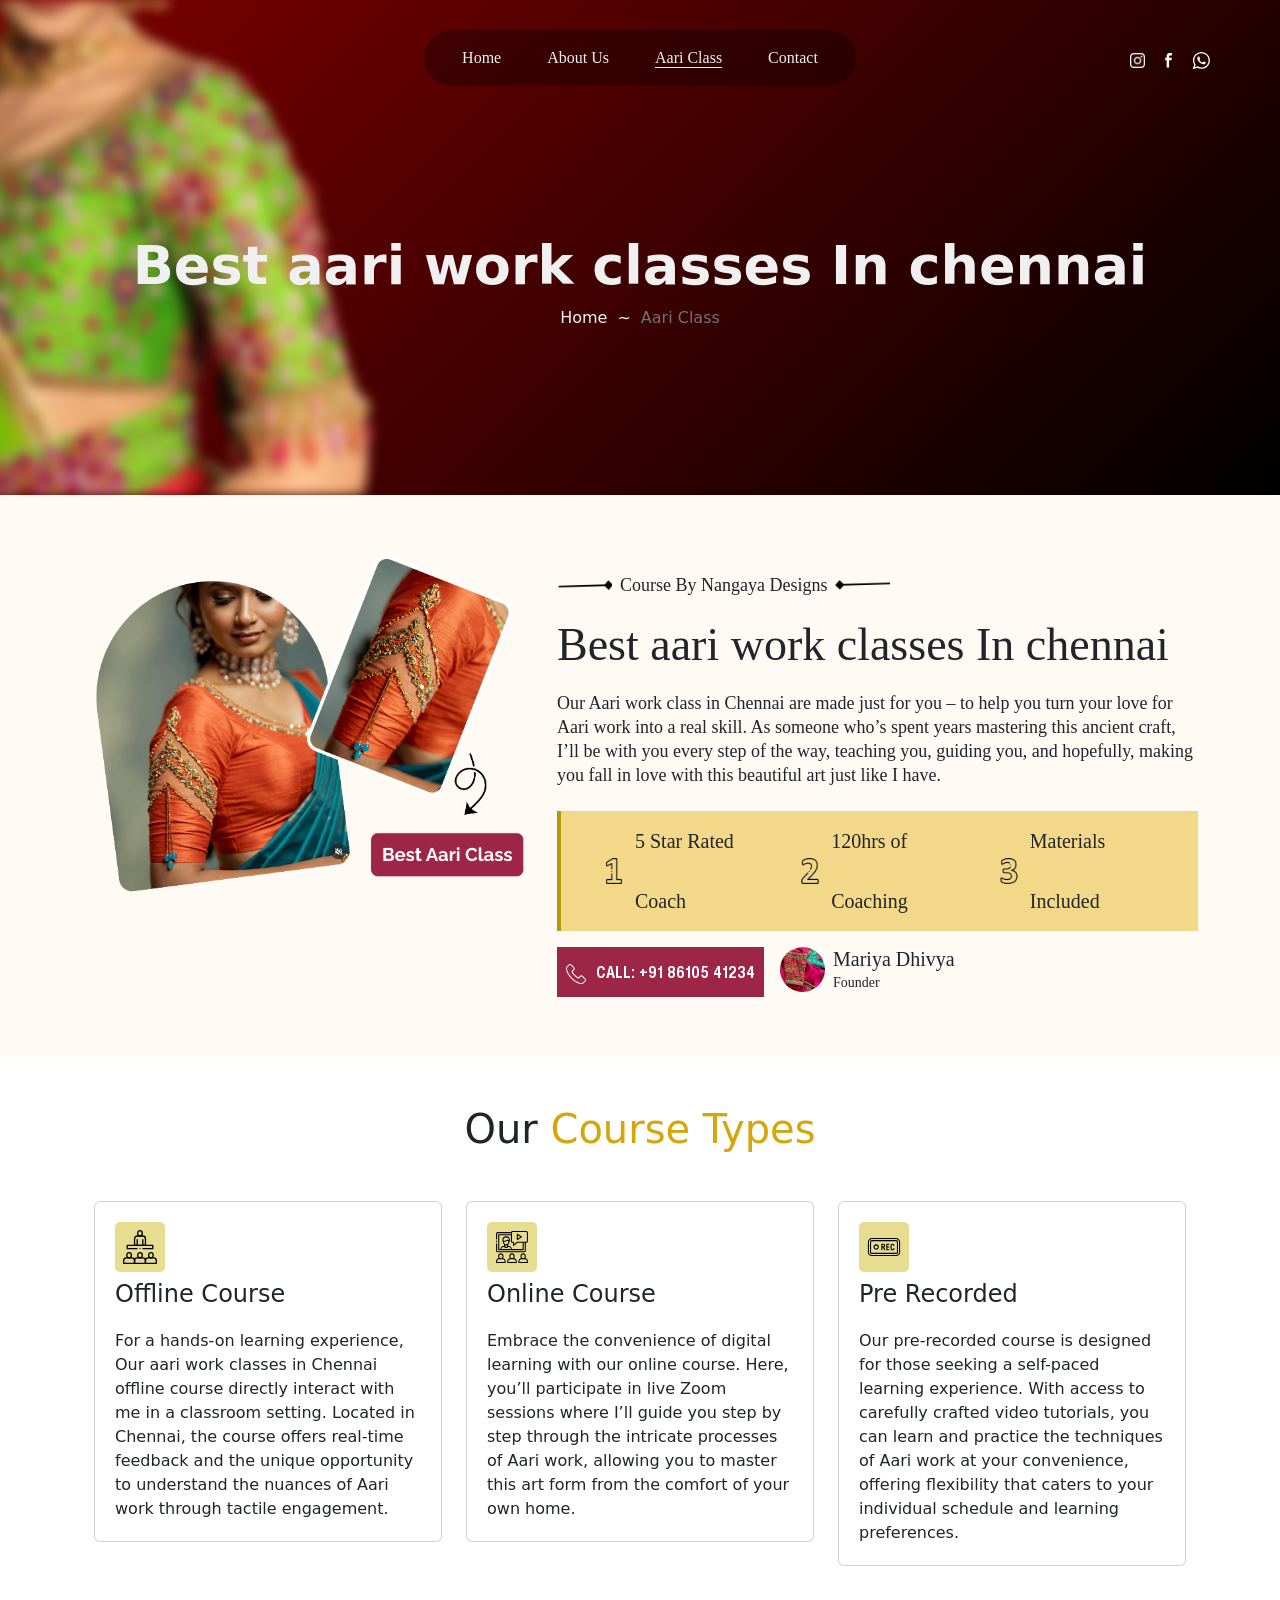
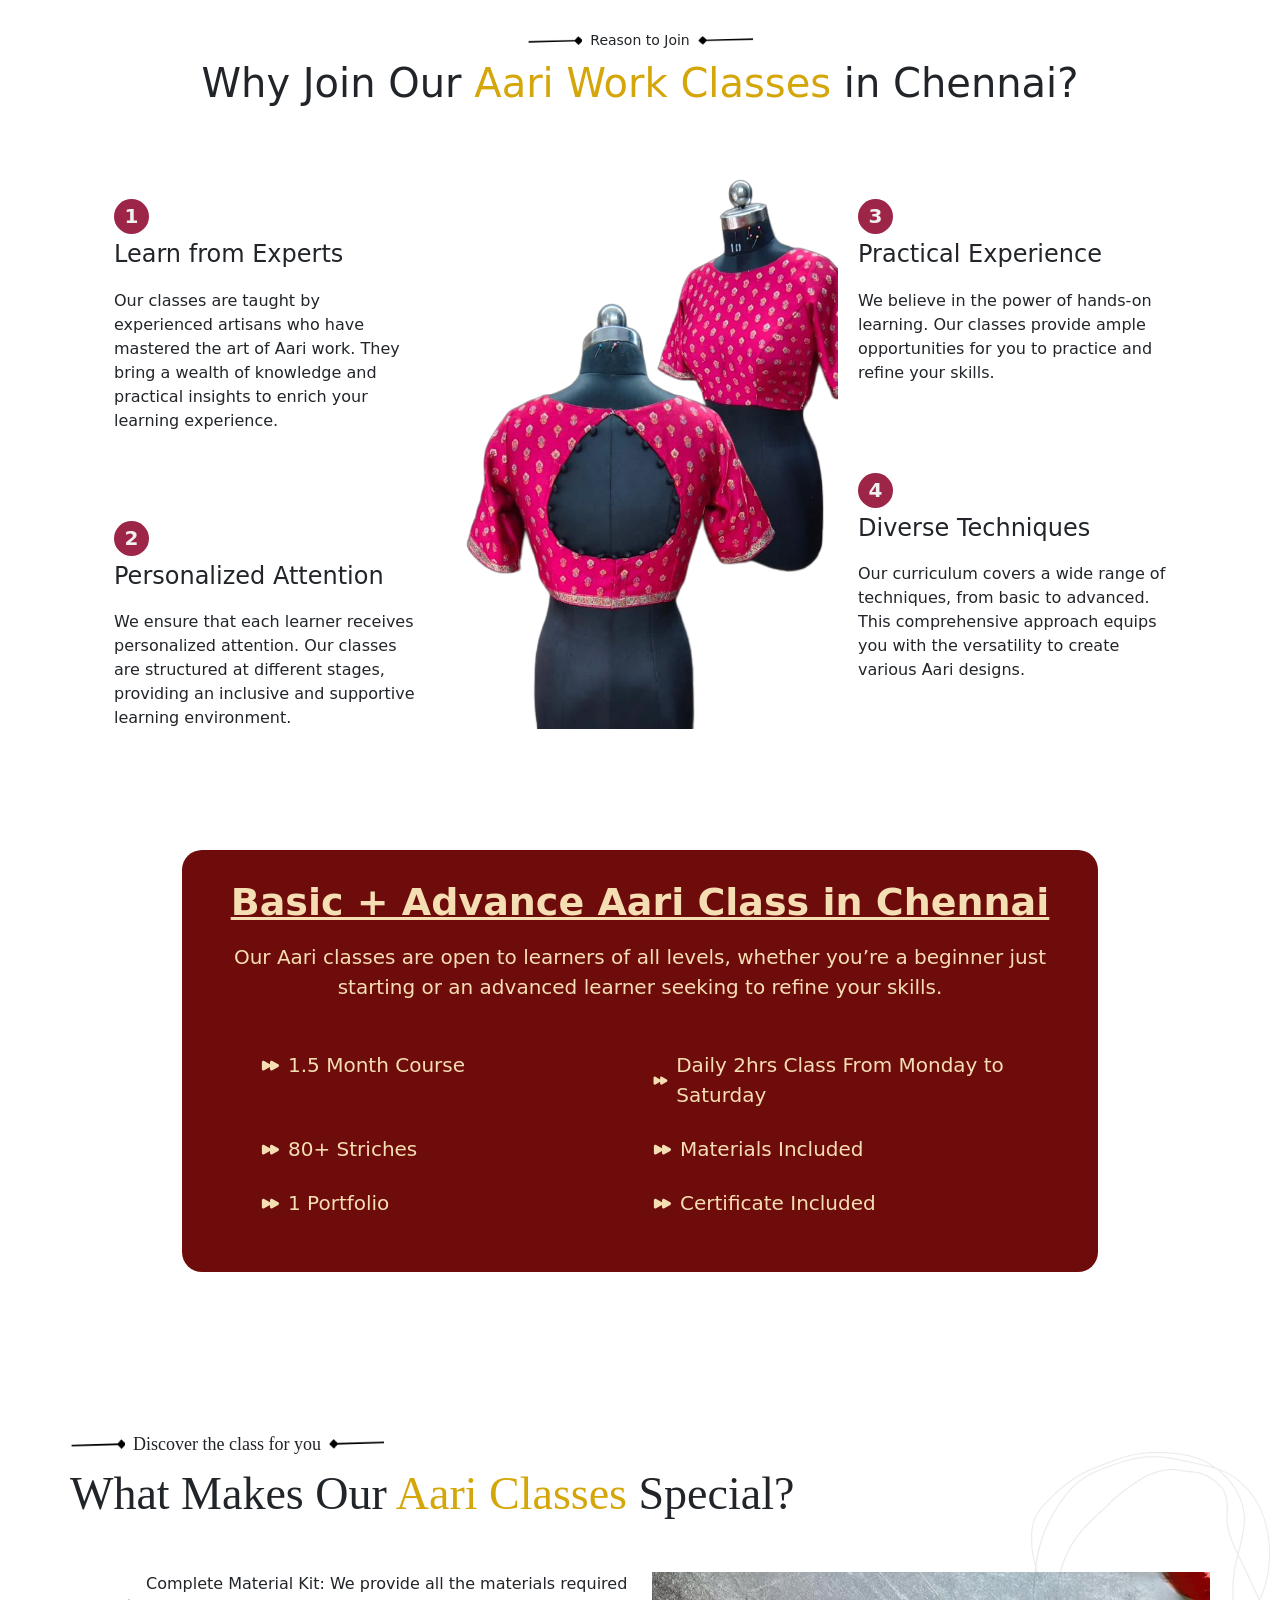
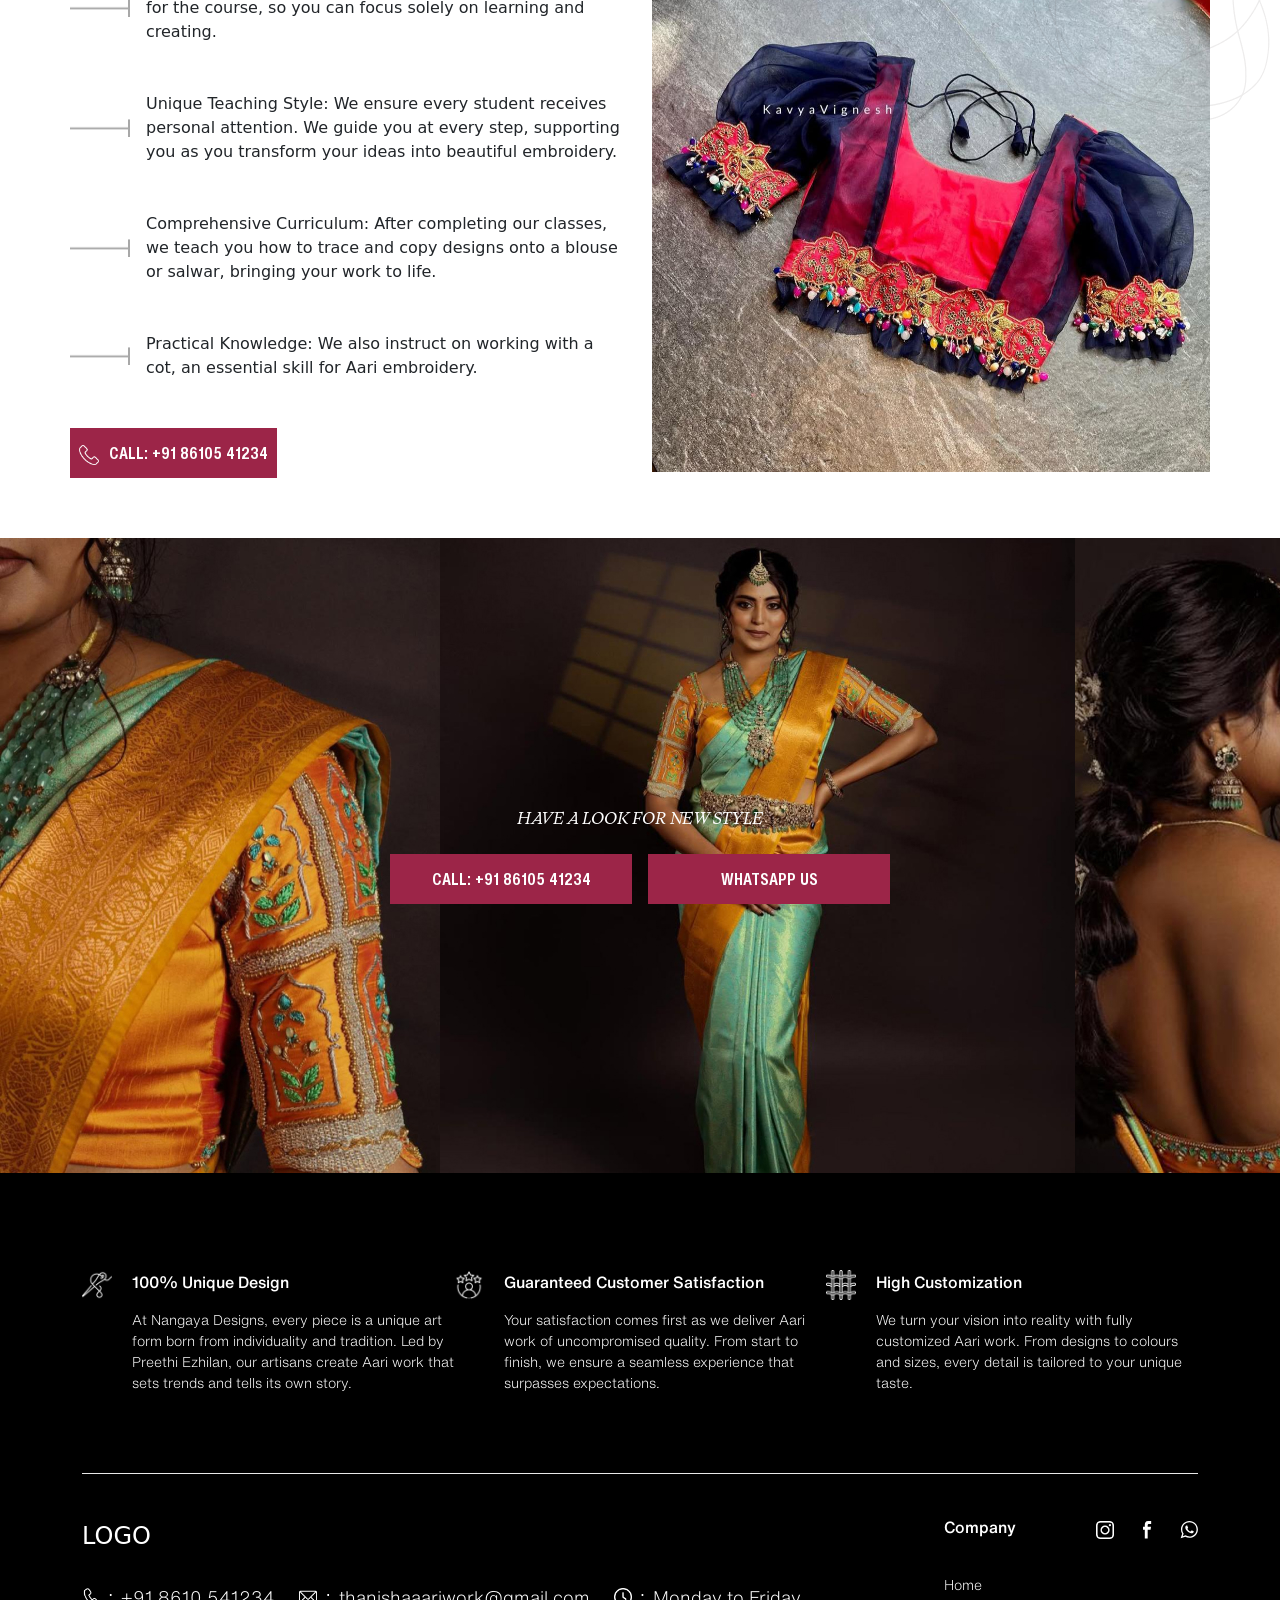
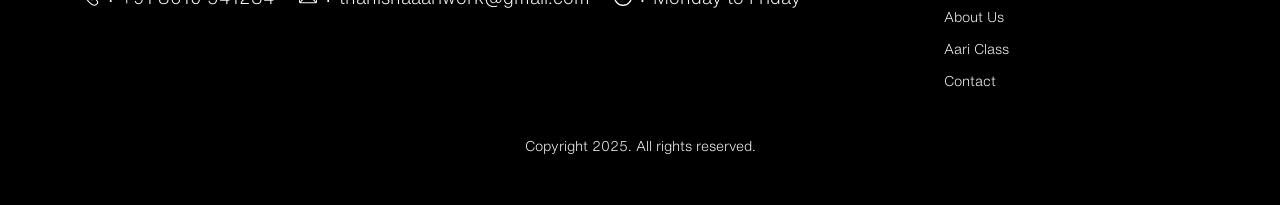
==== aariClass.html @ 9954ef06 "add navbar url" ====
<!DOCTYPE html>
<html lang="en">

<head>
    <meta charset="UTF-8">
    <meta name="viewport" content="width=device-width, initial-scale=1.0">
    <link rel="stylesheet" href="./asset/bootstrap/bootstrap.css">
    <link rel="stylesheet" href="./asset/css/akal_style.css">
    <!-- Bootstrap Icon -->
    <link rel="stylesheet" href="https://cdn.jsdelivr.net/npm/bootstrap-icons@1.11.3/font/bootstrap-icons.min.css">
    <title>THANISHA AARI CLASS</title>
    <link rel="icon" href="/src/images/favicon.png">
</head>

<body>
    <!-- banner start -->
    <div class="d-flex align-items-center">
        <!-- <img src="./src/images/Ancita-logo.png" alt="logo" class="header-logo" /> -->
        <button class="menu-btn" type="button" data-bs-toggle="offcanvas" data-bs-target="#offcanvasExample"
            aria-controls="offcanvasExample">MENU</button>
        <header>
            <nav>
                <ul class="d-flex flex-row navbar-nav">
                    <li class="nav-item">
                        <a class="nav-link" href="/">Home</a>
                    </li>
                    <li class="nav-item">
                        <a class="nav-link" href="about.html">About Us</a>
                    </li>
                    <li class="nav-item">
                        <a class="nav-link" href="aariClass.html">Aari Class</a>
                    </li>
                    <li class="nav-item">
                        <a class="nav-link" href="contact.html">Contact</a>
                    </li>
                </ul>
            </nav>
        </header>
        <div class="social-icon">
            <div class="d-flex gap-3 align-items-center">
                <a href="https://www.linkedin.com/company/ancita-ltd/about/?viewAsMember=true" target="_blank"><img
                        src="asset/img/instagram.png" alt="linkedin" class="icon footer_whatsapp_icon" /></a>
                <a href="https://www.linkedin.com/company/ancita-ltd/about/?viewAsMember=true" target="_blank"><img
                        src="asset/img/facebook_icon.svg" alt="linkedin" class="icon footer_whatsapp_icon" /></a>
                <a href="contact.html"><img src="asset/img/whatsapp_icon.svg" alt="instagram"
                        class="footer_whatsapp_icon" /></a>
            </div>
        </div>
        <div class="banner-container">
            <div class="about-banner-content">
                <p class="title mb-0">Best aari work classes In chennai</p>
                <p class="sub-text mb-0 text-center d-flex align-items-center flex-row gap-10">
                    <a class="nav-link" href="/index.html">Home</a>
                    ~
                    <span>Aari Class</span>
                </p>
            </div>
        </div>
    </div>
    <div class="about_banner w-100">
        <div class="w-100 h-100 banner-img">
            <img src="asset/img/banner-img2.png" class="banner-left-img" />
        </div>
    </div>
    <!-- banner end--->
    <!-- welcome start -->
    <div class="welcome-section">
        <div class="wrap-container container mx-auto get_more_section">
            <div class="row m-0">
                <div class="col-12 col-lg-5 pe-lg-4">
                    <div class="w-100 h-100">
                        <img src="asset/img/aari-class-image2.png" alt="welcome-img" class="aari-class-image" />
                    </div>
                </div>
                <div class="col-12 col-lg-7 ">
                    <div class="section-title mb-0">
                        <div class="d-flex flex-row gap-2 align-items-center justify-content-start -mb-2">
                            <img src="./asset/img/black-Line-right.png" alt="arrow" class="arrow-icon" />
                            <p class="fs-18 FR mb-0">Course By Nangaya Designs</p>
                            <img src="./asset/img/black-Line-left.png" alt="arrow" class="arrow-icon" />
                        </div>
                        <p class="title mb-0">Best aari work classes In chennai</p>
                        <div class="my-3">
                            <p class="section-text">Our Aari work class in Chennai are made just for you – to help you
                                turn your love for Aari work into a real skill. As someone who’s spent years mastering
                                this ancient craft, I’ll be with you every step of the way, teaching you, guiding you,
                                and hopefully, making you fall in love with this beautiful art just like I have.</p>
                            <div class="about-section-content mt-4">
                                <div class="d-flex gap-2 align-items-center">
                                    <img src="asset/img/1.png" alt="icon" width="26" height="26" />
                                    <p class="fs-20">5 Star Rated Coach</p>
                                </div>
                                <div class="d-flex gap-2 align-items-center">
                                    <img src="asset/img/2.png" alt="icon" width="26" height="26" />
                                    <p class="fs-20">120hrs of Coaching</p>
                                </div>
                                <div class="d-flex gap-2 align-items-center">
                                    <img src="asset/img/3.png" alt="icon" width="26" height="26" />
                                    <p class="fs-20">Materials Included</p>
                                </div>
                            </div>
                        </div>
                        <div class="d-flex flex-column flex-lg-row gap-3 mt-2">
                            <button
                                class="btn align-items-center gap-10 fs-14 text-uppercase button-design-focus rounded-0 p-0 d-lg-flex  button-primary">
                                <p class="text-nowrap btn-getmore fs-16 H-cb py-12">
                                    <img src="asset/img/telephone.png" class="btn-icon" />CALL: +91 86105 41234
                                </p>
                            </button>
                            <div class="d-flex gap-2">
                                <img src="asset/img/b1.jpg" alt="founder" class="founder-circle-img" />
                                <div class="d-flex flex-column">
                                    <h1 class="fs-20 m-0">Mariya Dhivya</h1>
                                    <p class="fs-14 section-text">Founder</p>
                                </div>
                            </div>
                        </div>
                    </div>
                </div>

            </div>
        </div>
    </div>
    <!-- welcome end -->
    <!-- course start -->
    <div class="course-type container mx-auto">
        <h1 class="text-center my-5">Our <span class="text-break">Course Types</span></h1>
        <div class="row m-0">
            <div class="col-12 col-lg-4 mb-3">
                <div class="card">
                    <img src="asset/img/offline-course.svg" class="mb-2 course-icon" width="50" height="50" />
                    <h1 class="card-title">Offline Course</h1>
                    <p class="card-text">For a hands-on learning experience, Our aari work classes in Chennai offline
                        course directly interact with me in a classroom setting. Located in Chennai, the course offers
                        real-time feedback and the unique opportunity to understand the nuances of Aari work through
                        tactile engagement.</p>
                </div>
            </div>
            <div class="col-12 col-lg-4 mb-3">
                <div class="card">
                    <img src="asset/img/online-course.svg" class="mb-2 course-icon" width="50" height="50" />
                    <h1 class="card-title">Online Course</h1>
                    <p class="card-text">Embrace the convenience of digital learning with our online course. Here,
                        you’ll participate in live Zoom sessions where I’ll guide you step by step through the intricate
                        processes of Aari work, allowing you to master this art form from the comfort of your own home.
                    </p>
                </div>
            </div>
            <div class="col-12 col-lg-4 mb-3">
                <div class="card">
                    <img src="asset/img/record.svg" class="mb-2 course-icon" width="50" height="50" />
                    <h1 class="card-title">Pre Recorded</h1>
                    <p class="card-text">Our pre-recorded course is designed for those seeking a self-paced learning
                        experience. With access to carefully crafted video tutorials, you can learn and practice the
                        techniques of Aari work at your convenience, offering flexibility that caters to your individual
                        schedule and learning preferences.</p>
                </div>
            </div>
        </div>
    </div>
    <!-- course end -->
    <div class="join-class container mx-auto">
        <div class=" d-flex flex-row gap-2 align-items-center justify-content-center mb-2 mt-5">
            <img src="./asset/img/black-Line-right.png" alt="arrow" class="arrow-icon" />
            <p class="fs-14 FR mb-0">Reason to Join</p>
            <img src="./asset/img/black-Line-left.png" alt="arrow" class="arrow-icon" />
        </div>
        <h1 class="text-center mb-5">Why Join Our <span class="text-break">Aari Work Classes</span> in Chennai?</h1>
        <div class="row m-0 pt-4">
            <div class="col-12 col-lg-4">
                <div class="card mb-5">
                    <span class="join-class-number">1</span>
                    <h1 class="card-title">Learn from Experts</h1>
                    <p class="card-text">Our classes are taught by experienced artisans who have mastered the art of
                        Aari work. They bring a wealth of knowledge and practical insights to enrich your learning
                        experience.</p>
                </div>
                <div class="card mt-5">
                    <span class="join-class-number">2</span>
                    <h1 class="card-title">Personalized Attention</h1>
                    <p class="card-text">We ensure that each learner receives personalized attention. Our classes are
                        structured at different stages, providing an inclusive and supportive learning environment.</p>
                </div>
            </div>
            <div class="col-12 col-lg-4">
                <img class="join-class-img" src="asset/img/join-class-img.png" alt="img" />
            </div>
            <div class="col-12 col-lg-4">
                <div class="card mb-5">
                    <span class="join-class-number">3</span>
                    <h1 class="card-title">Practical Experience</h1>
                    <p class="card-text">We believe in the power of hands-on learning. Our classes provide ample
                        opportunities for you to practice and refine your skills.</p>
                </div>
                <div class="card mt-5">
                    <span class="join-class-number">4</span>
                    <h1 class="card-title">Diverse Techniques</h1>
                    <p class="card-text">Our curriculum covers a wide range of techniques, from basic to advanced. This
                        comprehensive approach equips you with the versatility to create various Aari designs.</p>
                </div>
            </div>
        </div>
    </div>
    <div class="container mx-auto">
        <div class="aari-class-container">
            <h1>Basic + Advance Aari Class in Chennai</h1>
            <p>Our Aari classes are open to learners of all levels, whether you’re a beginner just starting or an
                advanced
                learner seeking to refine your skills.</p>
            <div class="row mt-5 px-lg-5">
                <div class="col-12 col-lg-6 mb-4">
                    <div class="d-flex gap-2 align-items-center">
                        <svg xmlns="http://www.w3.org/2000/svg" viewBox="0 0 24 24" fill="currentColor"
                            class="point-icon">
                            <path
                                d="M5.055 7.06C3.805 6.347 2.25 7.25 2.25 8.69v8.122c0 1.44 1.555 2.343 2.805 1.628L12 14.471v2.34c0 1.44 1.555 2.343 2.805 1.628l7.108-4.061c1.26-.72 1.26-2.536 0-3.256l-7.108-4.061C13.555 6.346 12 7.249 12 8.689v2.34L5.055 7.061Z" />
                        </svg>
                        <p class="fs-20">1.5 Month Course</p>
                    </div>
                </div>
                <div class="col-12 col-lg-6 mb-4">
                    <div class="d-flex gap-2 align-items-center">
                        <svg xmlns="http://www.w3.org/2000/svg" viewBox="0 0 24 24" fill="currentColor"
                            class="point-icon">
                            <path
                                d="M5.055 7.06C3.805 6.347 2.25 7.25 2.25 8.69v8.122c0 1.44 1.555 2.343 2.805 1.628L12 14.471v2.34c0 1.44 1.555 2.343 2.805 1.628l7.108-4.061c1.26-.72 1.26-2.536 0-3.256l-7.108-4.061C13.555 6.346 12 7.249 12 8.689v2.34L5.055 7.061Z" />
                        </svg>
                        <p class="fs-20 text-start">Daily 2hrs Class From Monday to Saturday</p>
                    </div>
                </div>
                <div class="col-12 col-lg-6 mb-4">
                    <div class="d-flex gap-2 align-items-center">
                        <svg xmlns="http://www.w3.org/2000/svg" viewBox="0 0 24 24" fill="currentColor"
                            class="point-icon">
                            <path
                                d="M5.055 7.06C3.805 6.347 2.25 7.25 2.25 8.69v8.122c0 1.44 1.555 2.343 2.805 1.628L12 14.471v2.34c0 1.44 1.555 2.343 2.805 1.628l7.108-4.061c1.26-.72 1.26-2.536 0-3.256l-7.108-4.061C13.555 6.346 12 7.249 12 8.689v2.34L5.055 7.061Z" />
                        </svg>
                        <p class="fs-20">80+ Striches</p>
                    </div>
                </div>
                <div class="col-12 col-lg-6 mb-4">
                    <div class="d-flex gap-2 align-items-center">
                        <svg xmlns="http://www.w3.org/2000/svg" viewBox="0 0 24 24" fill="currentColor"
                            class="point-icon">
                            <path
                                d="M5.055 7.06C3.805 6.347 2.25 7.25 2.25 8.69v8.122c0 1.44 1.555 2.343 2.805 1.628L12 14.471v2.34c0 1.44 1.555 2.343 2.805 1.628l7.108-4.061c1.26-.72 1.26-2.536 0-3.256l-7.108-4.061C13.555 6.346 12 7.249 12 8.689v2.34L5.055 7.061Z" />
                        </svg>
                        <p class="fs-20">Materials Included</p>
                    </div>
                </div>
                <div class="col-12 col-lg-6 mb-4">
                    <div class="d-flex gap-2 align-items-center">
                        <svg xmlns="http://www.w3.org/2000/svg" viewBox="0 0 24 24" fill="currentColor"
                            class="point-icon">
                            <path
                                d="M5.055 7.06C3.805 6.347 2.25 7.25 2.25 8.69v8.122c0 1.44 1.555 2.343 2.805 1.628L12 14.471v2.34c0 1.44 1.555 2.343 2.805 1.628l7.108-4.061c1.26-.72 1.26-2.536 0-3.256l-7.108-4.061C13.555 6.346 12 7.249 12 8.689v2.34L5.055 7.061Z" />
                        </svg>
                        <p class="fs-20">1 Portfolio</p>
                    </div>
                </div>
                <div class="col-12 col-lg-6 mb-4">
                    <div class="d-flex gap-2 align-items-center">
                        <svg xmlns="http://www.w3.org/2000/svg" viewBox="0 0 24 24" fill="currentColor"
                            class="point-icon">
                            <path
                                d="M5.055 7.06C3.805 6.347 2.25 7.25 2.25 8.69v8.122c0 1.44 1.555 2.343 2.805 1.628L12 14.471v2.34c0 1.44 1.555 2.343 2.805 1.628l7.108-4.061c1.26-.72 1.26-2.536 0-3.256l-7.108-4.061C13.555 6.346 12 7.249 12 8.689v2.34L5.055 7.061Z" />
                        </svg>
                        <p class="fs-20">Certificate Included</p>
                    </div>
                </div>
            </div>
        </div>
    </div>
    <div class="wrap-container offering-section container mx-auto">
        <div class="mb-5 section-title">
            <div class="d-flex flex-row gap-2 align-items-center justify-content-start mb-2">
                <img src="./asset/img/black-Line-right.png" alt="arrow" class="arrow-icon" />
                <p class="fs-18 FR mb-0 section-text">Discover the class for you</p>
                <img src="./asset/img/black-Line-left.png" alt="arrow" class="arrow-icon" />
            </div>
            <p class="title mb-0">What Makes Our <span class="text-break">Aari Classes</span> Special?</p>
        </div>
        <div class="row align-items-start">
            <div class="col-12 col-md-6">
                <div class="d-flex gap-3 align-items-center mb-lg-5">
                    <img src="asset/img/service-offering-arrow.png" alt="arrow" class="offering-arrow" />
                    <p class="m-0">Complete Material Kit: We provide all the materials required for the course, so you
                        can focus solely on learning and creating.
                    </p>
                </div>
                <div class="d-flex gap-3 mt-4 align-items-center mb-lg-5">
                    <img src="asset/img/service-offering-arrow.png" alt="arrow" class="offering-arrow" />
                    <p class="m-0">Unique Teaching Style: We ensure every student receives personal attention. We guide
                        you at every step, supporting you as you transform your ideas into beautiful embroidery.</p>
                </div>
                <div class="d-flex gap-3 mt-4 align-items-center mb-lg-5">
                    <img src="asset/img/service-offering-arrow.png" alt="arrow" class="offering-arrow" />
                    <p class="m-0">Comprehensive Curriculum: After completing our classes, we teach you how to trace and
                        copy designs onto a blouse or salwar, bringing your work to life.</p>
                </div>
                <div class="d-flex gap-3 mt-4 align-items-center mb-lg-5">
                    <img src="asset/img/service-offering-arrow.png" alt="arrow" class="offering-arrow" />
                    <p class="m-0">Practical Knowledge: We also instruct on working with a cot, an essential skill for
                        Aari embroidery.
                    </p>
                </div>
                <button
                    class="btn mt-4 align-items-center gap-10 fs-14 text-uppercase button-design-focus rounded-0 p-0 d-lg-flex  button-primary">
                    <p class="text-nowrap btn-getmore fs-16 H-cb py-12">
                        <img src="asset/img/telephone.png" class="btn-icon" />CALL: +91 86105 41234
                    </p>
                </button>
            </div>
            <div class="col-12 col-md-6 mt-5 mt-lg-0">
                <img src="asset/img/b2.jpg" alt="service-img" width="100%" class="service-offering-right-img" />
            </div>
        </div>
        <img src="asset/img/service-overlay-image.png" alt="image" class="service-overlay-img" />
    </div>
    <!-- footer banner start -->
    <div>
        <div class='style_banner d-flex flex-column justify-content-center align-items-center'>
            <p class='PP_R fs-16 letter-spacing style_banner_content text-uppercase'>HAVE A LOOK FOR NEW STYLE</p>
            <div class='w-500 d-flex flex-lg-row flex-column justify-content-center gap-3 p-0 pt-4 px-lg-0 px-5'>
                <button
                    class="btn align-items-center justify-content-center w-100 text-center gap-10 fs-14 text-uppercase button-design-focus rounded-0 p-0 btn-getmore d-lg-flex button-primary">
                    <p class="text-nowrap btn-getmore fs-16 H-cb py-12 text-center w-100">CALL: +91 86105 41234</p>
                </button>
                <button
                    class="btn align-items-center justify-content-center w-100 gap-10 fs-14 text-uppercase button-design-focus rounded-0 p-0 btn-getmore d-lg-flex button-primary">
                    <p class="text-nowrap btn-getmore fs-16 H-cb py-12 text-center w-100">WHATSAPP US</p>
                </button>
            </div>
        </div>
    </div>
    <!-- footer banner end -->
    <!-- footer start -->
    <div class="footer_content">
        <div class='container'>
            <div class='footer_align footer_border'>
                <div class='row footer_style_advice_section m-0'>
                    <div class='col-lg-4 px-0 footer_style_advice_section_content'>
                        <div class='d-flex footer_align_mobile_padding'>
                            <div class='w-10'>
                                <img src="asset/img/unick-design.png" class='shipping_img shipping_material'
                                    alt='starfill' />
                            </div>
                            <div class='w-90 '>
                                <p class='H-m fs-16 mb-0 text_nowrap footer_style_wrap'>
                                    100% Unique Design</p>
                                <p class='H-l fs-14 mt-3 mb-3 letter-spacing'>At Nangaya Designs, every piece is a
                                    unique art form born from individuality and tradition. Led by Preethi Ezhilan, our
                                    artisans create Aari work that sets trends and tells its own story.</p>
                            </div>
                        </div>
                    </div>
                    <div class='col-lg-4 px-0 footer_style_advice_section_content'>
                        <div class='d-flex footer_align_mobile_padding'>
                            <div class='w-10'>
                                <img src="asset/img/customer.png" class='shipping_img' alt='starfill' />
                            </div>
                            <div class='w-90'>
                                <p class='H-m fs-16 mb-0'>Guaranteed Customer Satisfaction</p>
                                <p class='H-l fs-14 mt-3 mb-3 letter-spacing'>Your satisfaction comes first as we
                                    deliver Aari work of uncompromised quality. From start to finish, we ensure a
                                    seamless experience that surpasses expectations.</p>
                            </div>
                        </div>
                    </div>
                    <div class='col-lg-4 px-0 footer_style_advice_section_content'>
                        <div class='d-flex footer_align_mobile_padding'>
                            <div class='w-10'>
                                <img src="asset/img/customization.png" class='shipping_img shipping_material'
                                    alt='starfill' />
                            </div>
                            <div class='w-90'>
                                <p class='H-m fs-16 mb-0'>High Customization</p>
                                <p class='H-l fs-14 mt-3 mb-3 letter-spacing'>We turn your vision into reality with
                                    fully customized Aari work. From designs to colours and sizes, every detail is
                                    tailored to your unique taste.</p>
                            </div>
                        </div>
                    </div>
                </div>
            </div>
            <div class='d-flex flex-column gap-44'>
                <div class='footer_align2 footer_border d-flex flex-column gap-44'>
                    <div class='row footer_newsletter align-items-center m-0'>


                    </div>
                </div>
                <div class='row footer_akal_gap m-0'>
                    <div class='col-xl-6 d-flex flex-column gap-30 p-0'>
                        <!-- <img src="asset/images/akal_images/footer_akal_logo.svg" class='footer_logo'
                            alt="footer-logo" /> -->
                        <p class="text-uppercase fs-24 m-0">logo</p>
                        <div class='d-flex gap-24 footer_below_akal'>
                           <div
                                class='d-flex gap-8 justify-content-start align-items-center'>
                                <img src="asset/img/call.png" class='footer_about_akal_icon'
                                    alt="call-icon" />
                                <p>:</p>
                                <a class='H-l fs-18 text_nowrap text-white text-decoration-none'
                                    href="tel:+91 8610 541234" target="_blank">+91 8610 541234</a>
                            </div>
                            <div
                                class='d-flex gap-8 justify-content-start align-items-center'>
                                <img src="asset/img/email.png" class='footer_about_akal_icon'
                                    alt="message-icon" />
                                <p>:</p>
                                <a class='H-l fs-18 text_nowrap text-white text-decoration-none'
                                    href="mailto:thanishaaariwork@gmail.com" target="_blank">thanishaaariwork@gmail.com</a>
                            </div>
                            <div
                                class='d-flex gap-8 justify-content-start align-items-center'>
                                <img src="asset/img/clock.png" class='footer_about_akal_icon'
                                    alt="time-icon" />
                                <p>:</p>
                                <p class='H-l fs-18 text_nowrap'>Monday to Friday</p>
                            </div>
                        </div>
                        
                    </div>
                    <div class="col-xl-6 d-flex justify-content-xl-end footer_reverse p-0">

                        <div class="d-none d-lg-flex flex-column gap-30 border-0 footer_accordion">
                            <h2 class="" id="flush-headingOne">
                                <button class="border-0 pdp_accordion_btn footer_subhead H-m cursor-auto" type="button"
                                    data-bs-toggle="collapse" data-bs-target="#flush-collapsefooter1"
                                    aria-expanded="false" aria-controls="flush-collapseOne">
                                    Company
                                </button>
                            </h2>
                            <div class="collapse_show" aria-labelledby="flush-headingOne"
                                data-bs-parent="#accordionFlushExample">
                                <div class='d-flex flex-column gap-11'>
                                    <p class='pb-lg-0 pb-1 H-l fs-14 footer-text'>Home
                                    </p>
                                    <p class='pb-lg-0 pb-1 H-l fs-14 footer-text'>About Us
                                    </p>
                                    <p class='pb-lg-0 pb-1 H-l fs-14 footer-text'>Aari Class
                                    </p>
                                    <p class='pb-lg-0 pb-1 H-l fs-14 footer-text'>Contact
                                    </p>
                                </div>
                            </div>
                        </div>
                        <div class='d-lg-none d-flex flex-column align-item-start w-100'>
                            <div class="accordion-item border-0 footer_accordion">
                                <div class='line_border_accordion d-flex flex-column gap-16'>
                                    <h2 class="accordion-header accordion-active" id="flush-headingOne">
                                        <button
                                            class="accordion-button collapsed py-lg-0 py-3 px-0 pdp_accordion_btn footer_subhead H-m cursor-auto"
                                            type="button" data-bs-toggle="collapse"
                                            data-bs-target="#flush-collapsefooter2" aria-expanded="false"
                                            aria-controls="flush-collapseOne">
                                            Company
                                        </button>
                                    </h2>
                                    <div id="flush-collapsefooter2" class="accordion-collapse collapse collapse_show"
                                        aria-labelledby="flush-headingOne" data-bs-parent="#accordionFlushExample">
                                        <div class='d-flex flex-column gap-11 pb-16'>
                                            <div class='d-flex flex-column gap-11'>
                                                <p class='pb-lg-0 pb-1 H-l fs-14 footer-text'>
                                                <p class='pb-lg-0 pb-1 H-l fs-14 footer-text'>Home
                                                </p>
                                                <p class='pb-lg-0 pb-1 H-l fs-14 footer-text'>About Us
                                                </p>
                                                <p class='pb-lg-0 pb-1 H-l fs-14 footer-text'>Aari Class
                                                </p>
                                                <p class='pb-lg-0 pb-1 H-l fs-14 footer-text'>Contact
                                                </p>
                                            </div>
                                        </div>
                                    </div>
                                </div>
                            </div>
                        </div>
                        <div class=' d-none d-lg-flex gap-24'>
                            <a href='/' target="_blank"><img src="/asset/img/instagram.png"
                                    class='footer_whatsapp_icon' alt="facebook-icon" /></a>
                            <a href='/' target="_blank"><img src="/asset/img/facebook_icon.svg"
                                    class='footer_whatsapp_icon' alt="whatsapp-icon" /></a>
                            <a href='/' target="_blank"><img src="/asset/img/whatsapp_icon.svg"
                                    class='footer_whatsapp_icon' alt="whatsapp-icon" /></a>
                        </div>
                    </div>
                </div>
            </div>
            <div class='row align-items-center px-0 w-100 pb-5 m-0'>
                <p class='col-12 text-center H-l fs-14'>
                    Copyright 2025. All rights reserved.</p>
            </div>
        </div>
    </div>
    <!-- footer end -->
    <!-- mobile menu -->
    <div class="offcanvas offcanvas-start mobile-menu" tabindex="-1" id="offcanvasExample"
        aria-labelledby="offcanvasExampleLabel">
        <div class="offcanvas-header">
            <h5 class="offcanvas-title" id="offcanvasExampleLabel">ANCITA</h5>
            <button type="button" class="btn-close" data-bs-dismiss="offcanvas" aria-label="Close"></button>
        </div>
        <div class="offcanvas-body">
            <div class="mobile-menu-content">
                <ul class="d-flex flex-column navbar-nav">
                    <li class="nav-item">
                        <a class="nav-link" href="/">Home</a>
                    </li>
                    <li class="nav-item">
                        <a class="nav-link" href="about.html">About Us</a>
                    </li>
                    <li class="nav-item dropdown">
                        <a class="nav-link" role="button" data-bs-toggle="dropdown" aria-expanded="false">
                            Services
                            <svg xmlns="http://www.w3.org/2000/svg" fill="none" viewBox="0 0 24 24" stroke-width="1.5"
                                stroke="currentColor" class="navbar-arrow">
                                <path stroke-linecap="round" stroke-linejoin="round" d="m19.5 8.25-7.5 7.5-7.5-7.5" />
                            </svg>
                        </a>
                        <ul class="dropdown-menu">
                            <li><a class="dropdown-item" href="/service-interior.html">
                                    <div class="dropdown-line"></div>Interior Styling
                                </a></li>
                            <li><a class="dropdown-item" href="/healthcare-solution.html">
                                    <div class="dropdown-line"></div>Healthcare Solutions
                                </a></li>
                            <li><a class="dropdown-item" href="/educational.html">
                                    <div class="dropdown-line"></div>Educational Solutions
                                </a></li>
                            <li><a class="dropdown-item" href="/wholesale-enquires.html">
                                    <div class="dropdown-line"></div>Wholesale Enquiries
                                </a></li>
                            <li><a class="dropdown-item" href="/landscape-tiling.html">
                                    <div class="dropdown-line"></div>Landscape Tiling
                                </a></li>
                            <!-- <li><a class="dropdown-item" href="/event-planning.html">
                                    <div class="dropdown-line"></div>Event Planning
                                </a></li> -->
                        </ul>
                    </li>
                    <li class="nav-item">
                        <a class="nav-link" href="/portfolio.html">Portfolio</a>
                    </li>
                    <li class="nav-item">
                        <a class="nav-link" href="/blog.html">Blog</a>
                    </li>
                    <li class="nav-item">
                        <a class="nav-link" href="contact.html">Contact</a>
                    </li>
                </ul>
                <div class="mobile-social-icon">
                    <div class="d-flex gap-3 align-items-center">
                        <!-- <a href="" target="_blank"><img src="/src/images/icons/instagram-icon.png" alt="instagram"
                                class="icon" /></a> -->
                        <a href="https://www.linkedin.com/company/ancita-ltd/about/?viewAsMember=true"
                            target="_blank"><img src="/src/images/icons/Linkedin-icon.png" alt="linkedIn"
                                class="icon" /></a>
                    </div>
                </div>
            </div>
        </div>
    </div>
    <!-- Bootstrap Script -->
    <script src="/asset/bootstrap/bootstrap.min.js"></script>
    <script>
        function setActiveNavLink() {
            const links = document.querySelectorAll('.navbar-nav .nav-link');
            const currentPath = window.location.pathname;
            const currentPage = currentPath === '/' || currentPath === '' ? 'index.html' : currentPath.split('/').pop().toLowerCase();

            const normalizePage = href => {
                const link = document.createElement('a');
                link.href = href;
                const pathname = link.pathname || '/';
                return pathname === '/' || pathname === '' ? 'index.html' : pathname.split('/').pop().toLowerCase();
            };

            links.forEach(link => {
                const linkPage = normalizePage(link.getAttribute('href') || '');
                const isActive = linkPage === currentPage;
                link.classList.toggle('active', isActive);
                if (isActive) {
                    link.setAttribute('aria-current', 'page');
                } else {
                    link.removeAttribute('aria-current');
                }
            });
        }
        setActiveNavLink();
    </script>
</body>

</html>
---- asset/css/akal_style.css ----
* {
    margin: 0;
    padding: 0;
    box-sizing: border-box;
}

@font-face {
    font-family: Helvetica-CondensedBold;
    src: url(../font/HelveticaNow-CondensedBold.ttf);
}

@font-face {
    font-family: Helvetica_Light;
    src: url(../font/HelveticaNowText-Light.otf);
}

@font-face {
    font-family: Helvetica_Medium;
    src: url(../font/HelveticaNowText-Medium.otf);
}

@font-face {
    font-family: PPWriter-RegularItalic;
    src: url(../font/PPWriter-RegularItalic.otf);
}

body {
    width: 100% !important;
    height: 100% !important;
    overflow-y: auto;
    overflow-x: hidden;
    margin: 0;
}

:root {
    --primary: #BDE1F6;
    --bg_color: #F0F0F0;
    --black: #000000;
    --header-text-color: #5F5F5F;
    --border-line: #E7E7E7;
    --text-muted: #949AA1;
    --box-border: #d4d4d4;
    --white: #FFFFFF;
    --text-color: #737373;
    --cart-bg: #F6F6F6;
    --cart-divider: #EFEFEF;
    --canvas-bg: #EFF8FD;
    --canvas-text-color: #AAAAAA;
    --canvas-active-text: #343434;
}

iframe {
    display: none !important;
}

.H-l {
    font-family: Helvetica_Light !important;
}

.H-m {
    font-family: Helvetica_Medium !important;
}

.H-cb {
    font-family: Helvetica-CondensedBold !important;
}

.PP_R {
    font-family: PPWriter-RegularItalic !important;
}

.fs-11 {
    font-size: 11px;
}

.fs-12 {
    font-size: 12px;
}

.fs-13 {
    font-size: 13px;
}

.fs-14 {
    font-size: 14px !important;
}

.fs-15 {
    font-size: 15px;
}

.fs-16 {
    font-size: 16px;
}

.fs-17 {
    font-size: 17px;
}

.fs-18 {
    font-size: 18px;
}

.fs-20 {
    font-size: 20px;
}

.fs-22 {
    font-size: 22px;
}

.fs-24 {
    font-size: 24px;
}

.fs-30 {
    font-size: 30px;
}

.fs-32 {
    font-size: 32px;
}

.fs-34 {
    font-size: 34px;
}

.fs-44 {
    font-size: 44px;
}

.fs-52 {
    font-size: 52px;
}

.fs-64 {
    font-size: 64px;
}

.fs-80 {
    font-size: 80px;
}

.fs-84 {
    font-size: 84px;
}

.gap-6 {
    gap: 6px;
}

.gap-8 {
    gap: 8px;
}

.gap-10 {
    gap: 10px;
}

.gap-11 {
    gap: 11px;
}

.gap-12 {
    gap: 12px;
}

.gap-14 {
    gap: 14px;
}

.gap-15 {
    gap: 15px;
}

.gap-16 {
    gap: 16px;
}

.gap-18 {
    gap: 18px;
}

.gap-20 {
    gap: 20px;
}

.gap-22 {
    gap: 22px;
}

.gap-24 {
    gap: 24px;
}

.gap-28 {
    gap: 28px;
}

.gap-30 {
    gap: 30px;
}

.gap-32 {
    gap: 32px;
}

.gap-37 {
    gap: 37px;
}

.gap-42 {
    gap: 42px;
}

.gap-44 {
    gap: 44px;
}

.gap-49 {
    gap: 49px;
}

.gap-64 {
    gap: 64px;
}

.gap-70 {
    gap: 70px;
}

.gap-80 {
    gap: 80px;
}

.gap-y-3 {
    row-gap: 10px;
}

.pt-44 {
    padding-top: 44px;
}

.pb-16 {
    padding-bottom: 16px;
}

.py-6 {
    padding: 6px 0;
}

.py-12 {
    padding: 12px 0;
}

.py-24 {
    padding: 24px 0;
}

.py-32 {
    padding: 32px 0;
}

.w-15 {
    width: 15%;
}

.w-17 {
    width: 17px;
    height: 17px;
}

.w-500 {
    width: 500px;
}

p {
    margin-bottom: 0px !important;
}

.text-color {
    color: var(--text-color);
}

.text-color-white {
    color: var(--white);
}

.text-color-black {
    color: var(--black);
}

.text_nowrap {
    text-wrap: nowrap;
}

/* header start */
header {
    position: absolute;
    top: 0;
    margin: 0 auto;
    z-index: 10;
    display: flex;
    justify-content: center;
    width: 100%;
    margin-top: 30px;
    /* display: block; */
}

nav {
    background-color: #00000052;
    color: var(--white-color);
    padding: 8px 38px;
    border-radius: 50px;
    display: block;
}

.breadcrumb-nav {
    background-color: transparent !important;
}

.breadcrumb-nav li a {
    color: var(--white-color) !important;
}

.breadcrumb-item+.breadcrumb-item::before {
    color: var(--white-color) !important;
}

.breadcrumb-nav .active {
    color: #a1a0a0 !important;
}

.navbar-arrow {
    width: 20px;
    height: 20px;
}

.menu-btn {
    display: none;
}

.arrow-icon {
    width: 55px;
}

.instagram-card {
    position: relative;
    cursor: pointer;
}

.instagram-video-icon {
    position: absolute;
    top: 10px;
    right: 10px;
    width: 30px;
}

header ul {
    gap: 46px;
    color: var(--bg_color);
}

header ul li a {
    font-family: Raleway-Regular;
    font-size: 16px;
}

header ul li .active {
    color: var(--primary-color) !important;
    font-family: Raleway-Bold;
    text-decoration: underline;
    text-decoration-thickness: 1px;
    text-underline-offset: 4px;
}

header .dropdown-menu {
    background-color: #00000080;
    color: var(--white-color) !important;
    margin-top: 13px !important;
}

header .dropdown-menu .dropdown-item {
    display: flex;
    align-items: center;
    gap: 10px;
}

header .dropdown-menu a {
    color: var(--white-color) !important;
    font-size: 14px;
    padding: 8px 18px;
}

header .dropdown-menu a:hover {
    background-color: transparent !important;
    color: var(--white-color) !important;
}

header .dropdown-menu a:hover .dropdown-line {
    width: 14px;
    height: 1.5px;
    background-color: var(--white-color);

}

.menu-box {
    width: 20px;
    height: 20px;
    background-color: #E6DD90;
    z-index: 10;
}

.header-logo {
    width: 125px;
    height: 125px;
    position: absolute;
    top: 0;
    left: 100px;
    margin-top: 20px;
    z-index: 10;
}

.social-icon {
    position: absolute;
    top: 0;
    right: 70px;
    z-index: 10;
    margin-top: 48px;
    display: block;
}

.social-icon .icon {
    width: 15px;
    height: 15px;
}

.social-icon .call-icon {
    width: 35px;
    height: 35px;
}

.home {
    position: absolute;
    width: 100%;
}

.home .banner-container {
    height: 100vh;
    width: 100%;
    position: relative;
    display: flex;
    align-items: center;
}

.home .banner-content {
    position: absolute;
    z-index: 8;
    /* transform: translateY(75%); */
    color: var(--white-color);
    padding-right: 100px;
    padding-left: 620px;
    color: var(--bg_color);
}

.home .banner-content .title {
    font-size: 74px;
    font-family: Raleway-Bold;
    color: var(--white-color);
    line-height: 90px;
}

.home .banner-content .sub-text {
    font-size: 20px;
    font-family: Raleway-Medium;
    margin-top: 12px;
    padding-right: 0;
}

/* header end */

/* banner start */
.banner-circle {
    width: 410px;
    z-index: 1;
    position: absolute;
    left: 100px;
    bottom: 100px;
}

.carousel-indicators [data-bs-target] {
    box-sizing: content-box;
    flex: 0 1 auto;
    width: 6px !important;
    height: 32px !important;
    border-radius: 150px !important;
    border: 0 !important;
    padding: 0;
    margin-right: 3px;
    margin-left: 3px;
    text-indent: -999px;
    cursor: pointer;
    background-color: var(--bs-carousel-indicator-active-bg);
    background-clip: padding-box;
    opacity: 0.5;
    transition: opacity 0.6s ease;
}

.carousel-indicators .active {
    opacity: 1;
    width: 6px !important;
    height: 52px !important;
}

.carousel-indicators {
    align-items: end;
    position: absolute;
    right: 0 !important;
    bottom: 0;
    z-index: 2;
    display: flex;
    justify-content: center;
    padding: 0;
    margin-bottom: 1rem;
    margin-left: 7% !important;
    transform: translateX(-50%);
}

.carousel-item {
    width: auto;
    height: 100%;
    position: relative;
    z-index: 10;
}

.carousel-control-prev {
    position: absolute;
    top: 0;
    left: 85vw !important;
    z-index: 1;
    display: flex;
    align-items: center;
    justify-content: center;
    width: 5% !important;
    padding: 0;
    color: #fff;
    text-align: center;
    background: none;
    filter: var(--bs-carousel-control-icon-filter);
    border: 0;
    opacity: 0.5;
    transition: opacity 0.15s ease;
    margin-bottom: 2rem;
    transform: translateY(50%);
}

.carousel-control-next {
    position: absolute;
    top: 0;
    left: 90vw !important;
    z-index: 1;
    display: flex;
    align-items: center;
    justify-content: center;
    width: 5% !important;
    padding: 0;
    color: #fff;
    text-align: center;
    background: none;
    filter: var(--bs-carousel-control-icon-filter);
    border: 0;
    opacity: 0.5;
    transition: opacity 0.15s ease;
    margin-bottom: 2rem;
    transform: translateY(50%);
}

/* banner end */
/* ----- Header start ----- */

.header_height {
    height: 100dvh;
}

.nav_top {
    padding: 12px 0;
    background-color: var(--bg_color);
    color: var(--header-text-color);
}

.header_nav {
    padding: 12px 0;
    background-color: var(--white);
}

.header_nav ul li {
    color: var(--header-text-color);
}

.text_color {
    color: var(--white) !important;
}

.scroll_header {
    top: 0;
    background-color: #ffffff !important;
    z-index: 9;
    color: #ffffff;
}

.position_absolute {
    position: absolute !important;
    top: 40px;
}

.position_fixed {
    position: fixed !important;
    top: 0 !important;
}

.z_index {
    z-index: 9;
}

.header {
    background-color: transparent;
}

.header-text {
    color: var(--header-text-color) !important;
}

.logo_position {
    position: absolute;
    left: 0;
    right: 0;
    margin-left: auto;
    margin-right: auto;
}

.mobile-header {
    position: absolute;
}

.mobile-img-hide {
    display: flex;
    flex-direction: column;
    gap: 32px;
}

.cart_position {
    transform: translateZ(0);
    position: relative !important;
}

.cart_header_icon {
    background-color: var(--black);
    text-align: center;
    align-items: center;
    position: absolute;
    width: 18px;
    height: 18px;
    content: '';
    left: -11px;
    display: flex;
    border-radius: 50%;
    justify-content: center;
    color: white;
}

.cart-count-scroll {
    top: 9px;
}

.cart-count-default {
    top: -5px;
}

.overlay-bg {
    position: absolute;
    z-index: 1;
    width: 100%;
    height: 100% !important;
    background-color: black;
    opacity: 0.3;
}

/* ----- Header end ----- */

/* ----- header popup start ----- */

.accordion-button:not(.collapsed),
.accordion-button:focus {
    background-color: transparent !important;
    box-shadow: none !important;
    color: var(--black) !important;
}

.header_popup_left {
    padding: 24px 80px;
}

.accordion-button::after {
    background-image: url(../images/akal_images/arrow_heading.svg) !important;
}

.accordion-button:not(.collapsed)::after {
    background-image: url(../images/akal_images/arrow_heading.svg) !important;
    transform: rotate(180deg) !important;
}

.web_popup_logo {
    padding: 50px 80px 16px;
}

.header_exit_popup_img {
    width: 35px;
}

.header_popup_img {
    object-fit: cover;
    width: 437px;
    height: 345px;
}

.header_facebook_icon {
    width: 8px;
    height: 17px;
}

.header_whatsapp_icon {
    width: 18px;
    height: 18px;
}

.header_twitter_icon {
    width: 17px;
    height: 15px;
}

.header_instagram_icon {
    width: 15px;
    height: 15px;
}

.header_about_akal_icon {
    width: 15px;
    height: 15px;
}

.header_popup_logo {
    width: 110px;
    height: 42px;
}

.header_popup_right {
    padding: 60px 90px;
}

.header_popup_menu {
    border-bottom: 0.5px solid #BBBBBB;
    padding: 20px 35px;
    text-align: left !important;
    cursor: pointer;
}

.header_popup_menu_dropdown {
    padding: 12px 55px;
}

.copyrights_web_popup {
    align-self: flex-end;
}

.popup_copyrights {
    padding: 16px 0px;
}

.header_popup_dropdown_menu {
    font-size: 34px !important;
}

.mobile_popup {
    display: none;
}

.web_popup {
    background-color: var(--white);
    display: flex;
    flex-direction: column;
}

.header_dropdown {
    background-image: url(../images/akal_images/header_popup_dropdown_icon.svg) !important;
    width: 20px !important;
    height: 20px !important;
    background-size: cover !important;
}

.header_dropdown:not(.collapsed) {
    transform: rotate(180deg) !important;
    transition: .4s;
}

.web_popup_hidden {
    display: none;
}

.copyrights {
    width: 11px;
    height: 11px;
}

/* .modal-backdrop {
    --bs-backdrop-zindex: 0 !important;
} */

/* .modal-backdrop.show {
    display: none !important;
} */

/* ----- header popup end ----- */


/* ----- profile start ----- */

.profile-letter {
    background-color: var(--primary);
    width: 95px;
    height: 95px;
}

.cursor-pointer {
    cursor: pointer;
}

.cursor-auto {
    cursor: auto !important;
}

.profile-tab-align {
    border-bottom: 1px solid var(--border-line);
    overflow: auto;
    gap: 44px;
}

.profile-tab-align .active_item {
    border-bottom: 1px solid var(--black);
}

.logout-muted {
    color: var(--text-muted)
}

.cart_form span {
    border-radius: 0px !important;
    border-bottom: 1px solid var(--box-border) !important;
    border-top: 0 !important;
    border-left: 0 !important;
    border-right: 0 !important;
    padding: 0px 10px 0px 0px !important;
}

.cart_form input {
    border-radius: 0px !important;
    border-bottom: 1px solid var(--box-border);
    border-top: 0 !important;
    border-left: 0 !important;
    border-right: 0 !important;
    padding: 7px 0 !important;
}

.cart_form .password {
    border-bottom: 1px solid var(--box-border);
}

.form-control:disabled {
    background-color: transparent !important;
}

input::placeholder,
input[type="text"],
input[type="password"],
input[type="email"] {
    font-family: Helvetica_Light;
    font-size: 14px;
}

input[type="number"]:focus,
input[type="text"]:focus,
input[type="password"]:focus,
input[type="email"]:focus,
select:focus,
.form-control:focus {
    box-shadow: none !important;
    border-top: 0 !important;
    border-left: 0 !important;
    border-right: 0 !important;
    /* border-bottom: 1px solid #dee2e6 !important; */
}

.canvas-input {
    border-radius: 0px !important;
    border-top: 0 !important;
    border-left: 0 !important;
    border-right: 0 !important;
    border-bottom: 1px solid #dee2e6 !important;
}

input[type="password"]::-ms-reveal,
input[type="password"]::-ms-clear {
    display: none !important;
}

.form-check-input {
    box-shadow: none !important;
}

.input-group-text {
    border: 0 !important;
    background-color: transparent !important;
}

.icon-bg {
    background-color: var(--primary);
    width: 68px;
    height: 68px;
}

.icon_alignment {
    width: 30px;
    height: 30px;
}

/* .profile-alignment-design {
    margin-top: 70px;
} */

.buttonDesign {
    transform: rotate(180deg);
    width: 25px;
}

.profile-order-status {
    padding-right: 120px !important;
}

.ordered_products {
    padding-top: 44px;
}

.profile-order-status-align {
    padding-top: 30px;
    padding-bottom: 44px;
    border-bottom: 1px solid var(--border-line);
}

.add_measurement_popup_circle {
    align-items: center;
    justify-content: center;
    display: flex;
    height: 68px;
    width: 68px;
    border-radius: 100px;
    border: 0.5px solid var(--box-border);
}

.profile_popup_close_btn {
    width: 57px;
}

.profile_popup_proceed_btn {
    width: 170px;
}

.profile_measurement_popup {
    padding: 0px 0px 0px 54px;
    width: 90%;
}

.profile-icon {
    width: 20px;
    height: 20px;
}

.profile-data-border:not(:nth-of-type(3n)) {
    border-right: 1px solid #f0f0f0 !important;
}

/* ----- profile end ----- */

/* ----- home page start ----- */

.main_banner {
    text-align: left;
    height: 100vh;
    background: linear-gradient(135deg, #7f0000, #000000);
    /* position: relative; */
}

.carousel_banner {
    display: flex;
    justify-content: center;
    align-items: center;
    width: 100%;
    height: 100%;
    top: 0;
    width: 100%;
    position: absolute;
    z-index: 1;
    bottom: 40% !important;
    left: 0;
}

.banner-img {
    position: relative;
}

.banner-right-img {
    position: absolute;
    z-index: 2;
    left: 111px;
    bottom: 102px;
    height: 74vh;
    object-fit: cover;
}

.banner-left-img {
    position: absolute;
    left: -30px;
    bottom: 0;
    height: 100%;
    object-fit: cover;
    filter: blur(6px);
}

.gap-align {
    gap: 24px;
}

.banner_content {
    /* padding-left: 100px; */
    /* width: 100%; */
    margin: auto;
    color: #ffffff;
}

.carousel_img {
    width: 60px !important;
}


.home_img_section {
    background-color: #F0F0F0;
    height: 743px;
}

.blazer_section,
.suit_section {
    position: relative;
}

.home_section_names {
    position: absolute;
    left: 3.6rem;
    bottom: 20px;
    color: var(--white);
}

.get_more_section {
    padding: 90px 0px;
}

.get_more_left_section {
    background-color: #EAEAE4;
    height: 641px;
    width: 500px;
}

.get_more_left_section_img {
    object-fit: cover;
    height: 641px;
    width: 500px;
}

.get_more_center_section_img_div {
    width: 344px;
    background-color: #EAEAE4;
    height: 337px;
}

.get_more_center_section_img {
    object-fit: cover;
    height: 337px;
}

.get_more_right_section_img_div {
    background-color: #EAEAE4;
    height: 303px;
    width: 330px;
}

.get_more_right_section_img {
    object-fit: cover;
    height: 303px;
    width: 330px;
}

.get_more_center_section {
    flex-direction: column;
    width: 344px;
    height: 528px;
}

.get_more_right_section {
    flex-direction: column;
    width: 205px;
    height: 641px;
}

.suit_blazer_img_section {
    object-fit: cover;
    height: 743px;
}

.offer_section {
    padding: 70px 0px;
}

.offer_section_left {
    /* width: 97%; */
    border-right: 1px solid var(--black);
}

.offer_section_right {
    padding-left: 55px;
}

.btn-get-more {
    width: 205px;
    height: 48px;
    font-size: 18px !important;
    font-family: Helvetica-CondensedBold !important;
    background-color: var(--primary) !important;
    border-radius: 0px !important;
}

.get_more_section2 {
    padding: 24px 0px 90px;
}

.get_more_left2 {
    width: 626px;
}

.get_more_left_img2 {
    object-fit: cover;
    height: 553px;
}

.get_more_right2 {
    padding-top: 82px;
}

.get_more_right_section2_img {
    height: 296px;
    object-fit: cover;
}

.style_section {
    padding: 24px 0px 60px;
}

.style_section_border {
    padding: 16px 24px 16px 24px;
    border-top: 1px solid var(--text-color);
}

.style_section_border:last-child {
    border-bottom: 1px solid var(--text-color);
}

s .style_section_text_color {
    color: var(--text-color);
}

.style_see_collection_section {
    align-items: center;
}

.style_banner {
    background: url("/asset/img/footer-bg.jpg");
    background-repeat: no-repeat;
    background-size: cover;
    width: 100%;
    height: 635px;
}

g .mobile_style_banner {
    background: url("/asset/new_images/free-img.webp");
    background-repeat: no-repeat;
    background-size: cover;
    width: 100%;
    height: 635px;
}

.style_banner_content {
    color: var(--white);
}

.btn-getmore {
    width: 205px;
}

.banner-slider-line-img {
    width: 60px;
    height: 3px;
    background-color: var(--white);
}

.carousel-head {
    font-size: 47px;
}

.carousel-subtext {
    font-size: 20px;
}

.button-design {
    position: absolute;
    z-index: 3;
    display: flex;
    justify-content: center;
    align-items: center;
    top: 0;
    width: 100%;
    height: 100%;
    padding-top: 15rem;
    gap: 12px;
}

.button-primary {
    background-color: #9C2548;
    color: #ffffff;
}

.btn-icon {
    width: 30px;
    padding-right: 10px;
}

.button-primary:hover {
    background-color: #9C2548;
    color: #ffffff;
}

.banner-btn {
    border: 1px solid var(--white) !important;
    background-color: transparent !important;
    color: var(--white) !important;
}

/* ----- home page end ----- */


/* ----- footer page start ----- */

.footer_content {
    background-color: var(--black);
    color: var(--white);
}

.footer_style_advice_section {
    padding-top: 44px !important;
}

.footer_style_advice_section .w-90 {
    padding-left: 0.8rem !important;
}

.footer_style_advice_section_content {
    padding: 52px 0px 62px 0px;
}

.newsletter {
    background-color: #2C2C2C !important;
    height: 64px;
    padding-left: 24px !important;
}

.footer_newsletter {
    border-bottom: 1px solid #E8E8E8 !important;
}

.footer_newsletter_content {
    padding: 44px 0px;
}

input.newsletter[type="text"]::placeholder {
    font-size: 14px;
    font-family: Helvetica_Light;
    color: #B3B3B3;
}

.newsletter,
.newsletter_form_text {
    border-radius: 0 !important;
}

.newsletter_form_text {
    font-family: Helvetica-CondensedBold;
    font-size: 16px !important;
    background-color: #2C2C2C !important;
    color: var(--white) !important;
    padding-right: 24px !important;
}


.w-10 {
    width: 10%;
}

.w-90 {
    width: 90%;
}

.shipping_img {
    width: 30px;
}

.start-icon {
    width: 90px;
}

.footer_border {
    border-top: 0.3px solid var(--black);
}

.footer_content input[type="text"] {
    color: white;
    font-family: Helvetica_Light;
}

.footer_logo {
    width: 90px;
}

.footer_facebook_icon {
    width: 8px;
    height: 17px;
}

.footer_whatsapp_icon {
    width: 18px;
    height: 18px;
}

.footer_twitter_icon {
    width: 17px;
    height: 15px;
}

.footer_instagram_icon {
    width: 15px;
    height: 15px;
}

.footer_about_akal_icon {
    width: 18px;
    height: 18px;
}

.footer_popup {
    height: 744px;
    border-radius: 0px !important;
    padding: 70px 32px;
    color: var(--black) !important;
    border: none !important;
}

.footer_popup_list {
    padding: 20px 18px;
    border-top: 1px solid var(--border-line);
}

.footer_popup_list:last-child {
    border-bottom: 1px solid var(--border-line);
}

.footer_exit_popup_img {
    width: 28px;
    left: 20px;
    position: absolute;
    top: 20px;
}

.footer_accordion .pdp_accordion_btn::after {
    background-image: url(../images/akal_images/plus.svg) !important;
    visibility: hidden;
    width: 24px !important;
    height: 24px !important;
    background-size: cover !important;
}

.footer_accordion .pdp_accordion_btn:not(.collapsed):after {
    transform: rotate(45deg) !important;
    transition: .4s;
}


.footer_akal_gap {
    padding-bottom: 44px;
}

.footer_reverse {
    display: flex;
    flex-direction: row;
    gap: 80px;
}

.footer_subhead {
    font-size: 16px;
    display: flex;
    justify-content: space-between;
    width: 100%;
}

.footer_accordion,
.pdp_accordion_btn {
    background-color: var(--black) !important;
    color: var(--white) !important;
}

.accordion-button:not(.collapsed),
.accordion-button:focus {
    color: var(--black) !important;
}

.accordion-active {

    .accordion-button:not(.collapsed),
    .accordion-button:focus {
        color: var(--white) !important;
    }

}


/* ----- footer page end ----- */

/* ----- plp page start ----- */

.para_width {
    max-width: 650px;
    text-align: center;
}

.category_list {
    display: flex;
    justify-content: start;
    flex-wrap: wrap;
}

.category_list p {
    margin: 0;
    color: var(--secondary_text);
}

.active_category {
    border-bottom: 1.3px solid var(--black);
}

.category_description {
    color: var(--secondary_text);
}

.category_part {
    background-color: var(--bg_color);
    display: flex;
    height: 552px !important;
    cursor: pointer;
}

.category_content,
.category_content_2_items .category_1_2,
.category_content_2_items .category_2_2 {
    width: calc(50% - 3px);
}

.category_content_3_items,
.category_content_2_items {
    width: 100%;
    row-gap: 4px;
    column-gap: 6px;
}

.category_content_3_items .category_1_1_3,
.category_content_3_items .category_2_1_3,
.category_content_3_items .category_2_2_3 {
    width: calc(33.25% - 3px);
}

.dropdown_border {
    border: 0.5px solid var(--box-border) !important;
    border-radius: 0 !important;
    width: 195px;
}

.dropdown_border li span {
    padding: 8px 33px;
}

.dropdown_border li span:hover,
.dropdown_border li span:active {
    background-color: #fafafa !important;
    color: var(--black);
}

.category_content p {
    font-size: 14px;
    font-family: Helvetica_Light;
}

/* .category_content.category3 {
    height: 370px !important;
} */

.overall_width {
    row-gap: 60px;
    column-gap: 6px;
}

.color_select {
    width: 22px;
    height: 22px;
    border-radius: 50px;
    margin: 0 9px 0 0;
    cursor: pointer;
}

.material_name {
    max-width: 270px;
    margin: 0 !important;
}

.category_align {
    margin-top: 13px;
}

.currency_amount {
    display: flex;
    align-items: center;
    color: var(--secondary_text);
    margin: 0;
}

.dropdown_toggle_remove {
    padding: 0 20px;
}

.dropdown_toggle_remove::after {
    display: none !important;
}

.sort_btn {
    border: 1px solid var(--box-border) !important;
    border-radius: 0px !important;
    color: var(--text-color) !important;
    padding: 5px 12px !important;
}

.plp_sort_btn {
    border: 1px solid var(--box-border) !important;
    border-radius: 0px !important;
    color: var(--text-color) !important;
    padding: 5px 12px !important;
}

.category_part img,
.PDP_image_content img {
    max-width: 100%;
    width: 100%;
    height: 80%;
    object-fit: contain;
}

.shirt_list_page {
    padding: 40px 0 0 0;
}

.padding_gaps {
    margin-top: 24px;
    padding: 0 24px;
}

/* .padding_gaps_img_section {
    padding-top: 28px;
} */

.padding_gaps_img {
    padding-bottom: 50px;
}


.plp_img_col-3 {
    height: 550px;
    background-color: #F0F0F0;
}

.plp_header {
    padding: 24px 90px;
}

.plp_para {
    align-items: flex-end;
}

.para_width {
    /* max-width: 512px; */
    text-align: right;
}

.para_width3 {
    text-align: right;
    text-wrap: nowrap;
}

.para_width2 {
    width: 376px;
    text-align: left;
}

.plp_para_reverse {
    align-items: flex-end;
}

.category_list {
    gap: 34px;
    display: flex;
    justify-content: start;
    flex-wrap: wrap;
}

/* .sort_section {
    padding: 0px 90px;
} */

.sort_section_list {
    gap: 30px;
    display: flex;
    justify-content: start;
    align-items: center;
    flex-wrap: wrap;
    color: var(--text-color);
    padding-top: 5px;
}

.plp_dropdown_icon {
    width: 8px;
}

.dropdown_toggle_remove {
    padding: 0 20px;
}

.dropdown_toggle_remove::after {
    display: none !important;
}

.sort_by_icon {
    padding-left: 14px;
}

.mobile_sort_section {
    display: none !important;
}

.img_section_content {
    padding: 0 10px;
}

.color_circle {
    width: 14px;
    height: 14px;
    border-radius: 50%;
    background-color: #915252;
}

.max_width_content {
    max-width: 310px;
}

.w-51 {
    width: 50%;
}

.w-33 {
    width: 33%;
}

.currency_icon {
    width: 8px;
    height: 12px;
}

.plp_looks_section {
    padding-top: 70px;
    padding-bottom: 60px;
}

.plp_fit_icon {
    width: 93px;
    height: 93px;
}

.plp_looks_section_max_width {
    max-width: 973px;
}

.plp_last_section_right {
    width: 55%;
}

.plp_last_section_left {
    flex-direction: column;
    width: 45%;
    padding: 40px 90px 90px 90px;
    background-color: #F0F0F0;
}

.plp_last_section_img {
    object-fit: cover;
    width: 100%;
    height: 886px;
}

/* 
.padding_gaps_top_bottom {
    margin-top: 64px;
} */

/* ----- plp page end ----- */

/* ----- pdp page start ----- */

.PDP_container {
    padding: 0px 90px !important;
}

.PDP_content_part {
    border-top: 0.5px solid var(--border-line);
}

.PDP_header_detail {
    padding-bottom: 15px;
    border-bottom: 0.2px solid var(--border-line);
}

.PDP_btn {
    border: none;
    background: none;
}

.row_margin_top {
    /* margin-top: 65px !important; */
    padding-bottom: 70px;
}

.detail_first_img {
    width: 100%;
    height: 50% !important;
}

.PDP_mobile_fabric_p {
    padding-top: 20px;
}

.PDP_fabric_img_col {
    max-width: 100%;
    width: 100%;
    /* height: 641px; */
    object-fit: fill;
}

.detail_page_img_col {
    /* width: 100% !important; */
    height: 50% !important;
    object-fit: fill !important;
    padding-left: 6px !important;
}

/* .detail_page_img_col2 {
    padding-top: px;
} */

.PDP_fabric_col_img {
    height: 641px;
    width: 100%;
    object-fit: contain;
}

.PDP_padding_right {
    padding-right: 44px !important;
}

.mobile_pt-44 {
    padding-top: 0px;
}

/* ----- pdp page end ----- */

/* ----- pdp popup start ----- */
.buttons_align {
    text-align: center;
    margin-top: 35px;
    gap: 0.6rem;
}

.common_btn {
    /* border-radius: none !important; */
    padding: 10px 17px !important;
    font-family: Helvetica_Light !important;
    font-size: 13px !important;
}

.measurement_btn {
    border-radius: 0px !important;
    /* border: 0.3px solid var(--box-border) !important; */
    width: 26%;
    font-family: Helvetica_Light !important;
    padding: 10px 12px !important;
}

.measurement_btn.active_btn {
    border: 0.3px solid #4E4E4E !important;
}

.measurement_btn span {
    font-family: Helvetica_Light !important;
    display: block;
    font-size: 13px;
}

.measurement_btn_close {
    color: var(--black);
    cursor: pointer;
}

.size_chart_btn {
    width: 32%;
}

.table_class {
    overflow-x: auto;
    position: relative;
}

.table_class th,
.table_class td {
    border: 0.3px solid var(--category-bg-color);
    text-align: center;
    padding: 15px 25px;
    font-family: Helvetica_Light;

}

.table_class th {
    padding: 5px 20px;
}

.table_class th:nth-child(even),
.table_class td:nth-child(even) {
    background-color: rgba(189, 225, 246, 0.20);
}

.table_class th:first-child,
.table_class td:first-child {
    width: 175px !important;
    display: inline-block;
    position: sticky !important;
    left: 0 !important;
    z-index: 2;
    background-color: var(--white_color);
    text-align: start !important;
    border-left: 0;
    padding-left: 0 !important;
}

.table_class td:first-child {
    cursor: pointer;
}

/* .table_class th,
.table_class td {
    position: relative !important;
    left: 200px !important;
} */

.table_class tr {
    border-top: 0.3px solid var(--box-border);
    max-width: 100%;
}

.table_class th,
.table_class td {
    width: 100px;
}

.toggle_icon {
    font-size: 26px;
}

.measure_info {
    color: var(--box-border);
}

.measure_contact_align {
    gap: 1.3rem;
}

.measure_contact {
    border: 1.5px solid var(--box-border) !important;
    border-radius: 10px;
    cursor: pointer;
}

.PDP_exit_popup_img {
    width: 28px;
    /* left: 20px;
    position: relative;
    top: 20px; */
}

.pdp_popup_close_btn {
    width: 57px;
}

.pdp_popup_proceed_btn {
    width: 111px;
}

.pdp_icon {
    width: 26px;
}

.margin_align {
    margin-top: 30px;
    margin-bottom: 5px;
}

.px_measure_values {
    padding: 1.5rem 3.5rem;
}

.measure_3_items_align .col-3:nth-of-type(1) {
    text-align: center;
    padding-right: 0.25rem !important;
    padding-left: 0 !important;
}

.measure_3_items_align .col-3:nth-of-type(2) {
    padding: 0 0.25rem !important;
}

.measure_3_items_align .col-3:nth-of-type(3) {
    padding-left: 0.25rem !important;
    padding-right: 0 !important;
}

.measure_3_items_align .col-3:nth-of-type(4) {
    padding-left: 0.25rem !important;
    padding-right: 0 !important;
}

.measure_data {
    justify-content: center;
    align-items: center;
    display: flex;
    width: 55px;
    height: 55px;
    border-radius: 100px;
    border: 1px solid #f1f1f1 !important;
    padding: 8px 10px;
    cursor: pointer;
    margin: 0;
    text-align: center;
    font-family: Helvetica-CondensedBold;
    font-size: 14px;
    color: var(--text-color);
}

.measure_data:hover,
.measure_data.active_measure {
    justify-content: center;
    align-items: center;
    display: flex;
    width: 55px;
    height: 55px;
    border-radius: 100px;
    border: 1px solid #F9F9F9 !important;
    background-color: #eaeaea;
    color: var(--text-color);
    font-family: Helvetica-CondensedBold;
    font-size: 14px;
}

.measure_data p {
    text-align: center;
    margin: 0;
}


/* ----- pdp popup end ----- */

/* ----- login start ----- */

.login_img_section {
    width: 60%;
}

.login_img {
    object-fit: cover;
    width: 100%;
    height: 100%;
}

.forgot_password_design {
    padding: 30px !important;
}

.login_content_section {
    position: relative;
    width: 40%;
    padding: 30px 90px;
}

.login_form_control {
    border-top: 0px !important;
    border-left: 0px !important;
    border-right: 0px !important;
    border-bottom: 0.5px solid var(--box-border) !important;
    border-radius: 0px !important;
}

.login_input_text_color {
    color: var(--text-muted);
}

.login_btn {
    height: 45px;
    background-color: var(--primary) !important;
    font-family: Helvetica-CondensedBold !important;
}

.remember-me {
    border-radius: 0px !important;
    width: 19px !important;
    height: 19px !important;
}

.login_logo {
    width: 59px;
    height: 23px;
    position: absolute;
    top: 30px;
    right: 45px;
}

/* ----- login end ----- */

/* ----- cart start ----- */

.btn-width {
    width: 100% !important;
}

.cart-divider-line {
    border-top: 1px solid var(--cart-divider);

}

.cart-quantity-border {
    border: 0.5px solid var(--box-border);
    padding: 6px 9px;
    gap: 18px;
}

.cart-product-alignment:not(:last-child) {
    border-bottom: 1px solid var(--cart-divider);
}

.cart-product-alignment {
    padding: 55px 0 !important;
}

.cart-padding {
    padding: 24px 0 60px 0;
}

.cart-left {
    padding: 0 40px 0 0 !important;
}

.cart-right {
    padding: 0 0 0 40px !important;
    border-left: 1px solid var(--cart-divider);
}

.heading-dotted {
    text-decoration-style: dotted;
}

.text_grey {
    color: var(--text-color);
}

.cart-img img {
    width: 130px;
    height: 100px;
    object-fit: contain !important;
    /* background-color: var(--cart-bg); */
    display: flex;
    justify-content: center;
    align-items: center;
}

.cart-icon {
    width: 16px;
    height: 16px;
}

/* ----- cart end ----- */

/* ----- address popup start ----- */

.address_exit_icon {
    width: 22px;
    height: 22px;
}

.address_popup {
    /* border-top: 0.5px solid var(--box-border); */
    border-bottom: 0.5px solid var(--box-border);
    padding: 28px 0px;
}

.address_popup:first-child {
    border-top: 0.5px solid var(--box-border);
}

.address_popup_btn {
    border-top: 0.3px solid var(--box-border);
}

.address_popup_close_btn {
    width: 57px;
}

.address_popup_proceed_btn {
    width: 111px;
}

.cart_form select {
    border-radius: 0px !important;
    border-bottom: 1px solid var(--box-border);
    border-top: 0 !important;
    border-left: 0 !important;
    border-right: 0 !important;
    padding: 7px 0 !important;
}

/* ----- address popup end ----- */

/* ----- canvas start ----- */

.filter-mobile-icon {
    display: none !important;
}

.canvas_align {
    background-color: var(--canvas-bg);
}

.carousel_canvas {
    height: calc(100svh);
    overflow: hidden;
    margin: 0 !important;
}

.canvas_img_change {
    height: 80% !important;
    object-fit: contain !important;
}

.canavas_slide_change {
    height: 100%;
    background-color: var(--category-bg-color);
}

.canvas_align {
    height: 100%;
    position: relative;
}

.border_canvas {
    border-top: 0.2px solid var(--box-border);
    border-right: 0.2px solid var(--box-border);
}

.canvas_contents {
    width: 80%;
}

.canvas_headings {
    width: 20%;
    height: calc(100vh - 72.67px);
    overflow-y: auto;
    overflow-x: hidden;
}

.canvas_headings::-webkit-scrollbar {
    display: none !important;
}

.canvas_top_btns {
    border-top: 0;
    border-left: 0;
    border-right: 0;
    border-bottom: 1px solid var(--box-border) !important;
    padding: 8px 17px !important;
    border-radius: 0px !important;
    color: var(--secondary_text) !important;
    font-size: 13px !important;
}

.canvas_search {
    font-size: 14px !important;
}

.canvas_search::placeholder {
    font-size: 14px;
    font-family: Helvetica_Light;
}

.canvas_fabric_name,
.canvas_fabric_dollar {
    font-size: 12px;
    color: var(--text-color);
    margin: 0 !important;
    font-family: Helvetica_Light;
}

.canvas_fabric_name {
    font-size: 12px;
    color: var(--text-color);
    margin: 0 !important;
    font-family: Helvetica_Light;
    text-transform: lowercase !important;
}

.canvas_fabric_name {
    text-overflow: ellipsis;
    overflow: hidden;
    max-width: 110px;
}

.fabric_section {
    width: 100%;
    height: 15vh;
    border-radius: 100px !important;
}

.fabric_material {
    width: 100%;
    height: 100%;
    object-fit: cover;
    border-radius: 0px;
}

.canvas_headings .heading_align {
    display: flex;
    justify-content: center;
    align-items: center;
    width: 100%;
}

.canvas_headings .head_detail {
    padding: 20px 18px;
    text-align: center;
    cursor: pointer;
}

.canvas_headings .heading_align.active {
    background-color: var(--category-bg-color) !important;
    border-radius: 0px;
}

.canvas_headings p {
    margin: 0;
    padding-top: 7px;
}

.canvas_bottom_btns {
    position: absolute;
    bottom: 0px;
    background-color: var(--white);
    width: 100%;
    padding: 0.75rem 1.2rem;
    border-top: 0.2px solid var(--box-border);
    display: flex;
    justify-content: space-between;
    align-items: center;
}

.canvas_bottom_text {
    max-width: 250px;
    overflow: hidden;
    text-overflow: ellipsis;
}

.canvas_headings_align {
    padding: 0 1.2rem 5rem;
    gap: 11px;
    display: flex;
    justify-content: center;
    align-items: center;
}

.canvas_content_scroll {
    height: calc(100vh - 59.33px);
    overflow: auto;
    padding-bottom: 20vh;
}

.fabric_icon {
    width: 26px;
}

.canvas_top_section {
    padding: 27px 20px 13px;
}

.canvas_prev_next {
    padding: 0 !important;
    width: 34px;
    height: 34px;
    background-color: var(--primary) !important;
    border-radius: 100% !important;
    display: flex !important;
    justify-content: center;
    align-items: center;
}

.canvas_style_prev,
.canvas_style_prev:active {
    width: 58px !important;
    border: 1px solid #d9d9d9 !important;
    background-color: transparent !important;
}

.canvas_style_headings {
    overflow-x: hidden !important;
    display: flex;
    flex-wrap: nowrap;
    /* border-bottom: 0.3px solid var(--box-border); */
    margin: 0 15px;
}

.menu-wrapper {
    border-bottom: 0.3px solid var(--box-border);
}

.canvas_style_headings a {
    padding: 18.5px 15px;
    text-decoration: none;
    color: var(--text-muted);
    display: inline-block;
    font-size: 14px !important;
    font-family: 'Helvetica_Light';
}

.canvas_style_headings a.active_text {
    color: var(--black);
    border-bottom: 1.3px solid var(--text-color);
}

.canvas_style_contents {
    padding-right: 1.2rem;
    padding-left: 1.2rem;
}

/* .canvas_style_contents .canvas_style_section:not(:last-child) {
    border-bottom: 0.3px solid var(--box-border);
} */

.canvas_measure_align {
    border: 1px solid var(--category-bg-color);
    border-radius: 10px;
    text-align: center;
    padding: 12px 10px;
    cursor: pointer;
    height: 98.33px;
    display: flex;
    align-items: center;
}

.canvas_measure_align p {
    font-size: 12px;
    margin: 0;
}

.style_img {
    width: 50px;
    height: 50px;
    margin: auto;
}

.style_img img {
    width: 100%;
    height: 100%;
    object-fit: contain;
}

.style_type {
    border: 1px solid var(--category-bg-color);
    border-radius: 10px;
    text-align: center;
    padding: 12px 10px;
    cursor: pointer;
    height: 100%;
}

.style_type.active_type {
    border: 1px solid var(--box-border);
    border-radius: 0px;
}

.style_type.active_type p {
    color: var(--black);
}

.style_type p {
    color: var(--text-muted);
    font-size: 13px;
    margin: 0;
}

.style_type.measure p:first-child {
    font-size: 13px;
    font-family: Open-sans-m;
    color: var(--black);
}

.measure_contents .canvas_measure_align p:first-child {
    color: var(--black);
    font-size: 14px !important;
}

.measure_contents {
    height: calc(100vh - 72.67px);
    overflow: auto;
    padding-bottom: 13vh !important;
}

.canvas_details_icons {
    position: absolute;
    bottom: 8vh !important;
    right: 30px !important;
    z-index: 1;
}

.canvas_icon_color {
    color: var(--secondary_text);
}

.carousel_canvas .mobile_canvas_part {
    position: relative;
}

.canvas_details_icons .icons_name {
    background-color: var(--white);
    width: 41px;
    height: 41px;
    border-radius: 50%;
    display: flex;
    justify-content: center;
    align-items: center;
    cursor: pointer;
    padding: 9px;
}

.canvas_close_btn {
    opacity: 1 !important;
    border-radius: 50% !important;
}

.canvas_close_btn:focus,
input[type="search"]:focus {
    box-shadow: none !important;
}

.canvas_fabric_img {
    height: 100%;
    width: 100%;
    object-fit: fill;
}

.canvas_bottom_btn_align {
    gap: 12px;
}

.measure_inputs {
    background-color: var(--summary-bg-color);
    border: 1px solid var(--footer-border);
    border-radius: 10px;
}

.px_summary {
    padding: 2.2rem 4rem;
    gap: 13px;
}

.measure_inputs p {
    margin: 0;
}

.measure_inputs.summary_style .row:not(:last-child) {
    border-bottom: 0.3px solid #EEEEEE;
}

.measure_inputs.summary_style .row {
    padding: 14px 0 !important;
}

.active_color {
    border: 1px solid var(--box-border);
    border-radius: 0px;
}

.active_button {
    border: 1px solid var(--box-border) !important;
    border-radius: 50%;
}

.formal_casual_text {
    position: absolute;
    bottom: -35px;
}

.canvas_formal_icon {
    height: 30px !important;
    width: 27px !important;
    /* padding: 0.3rem !important; */
}

.prev_icon {
    position: absolute;
    z-index: 1;
    top: 0;
    right: 0;
    width: 300px;
    height: 300px;
}

.modal {
    height: 100% !important;
}

.canvas-logo {
    width: 60px !important;
}

.canvas_padding {
    position: absolute;
    top: 0;
    padding: 30px 40px !important;
}

.canvas-active-text {
    color: var(--canvas-active-text);
}

.canvas-text-color {
    color: var(--canvas-text-color);
}

.canvas-menu-divider:not(:last-child) {
    border-bottom: 1px solid #ececec;
    width: 100%;
}

.icon_alignment.canvas {
    width: 24px;
    height: 24px;
}

.icon-bg.canvas {
    width: 52px;
    height: 52px;
}

.border-divider-summary {
    border-bottom: 1px solid #EEEEEE;
}

.canvas-finish {
    display: none;
}

.arrowCanvas {
    width: 15px;
    height: 15px;
}

.arrowCanvas.prev {
    transform: rotate(180deg);
}

.canvas_popup_proceed_btn {
    width: 110px;
}

.close-search {
    display: none;
}

.custom_measure {
    width: 100%;
    display: flex;
    justify-content: space-around;
    align-items: center;
    border: 1px solid var(--box-border);
    border-radius: 10px;
    padding: 8px 0;
    border-radius: 0px;
}

.canvas_summary_addtocart {
    width: 180px;
}

.measure_content_scroll {
    height: calc(100vh - 122px);
    overflow: auto;
    padding-bottom: 30px;
}

.measurement_popup {
    border-top: 0.5px solid var(--box-border);
}

.measurement_popup:last-child {
    padding-bottom: 30px;
    border-bottom: 0.5px solid var(--box-border);
}

.disable-measurement {
    color: var(--box-border);
    /* cursor: not-allowed; */
}

.disable-measurement:hover {
    background-color: transparent;
    cursor: not-allowed;
    color: var(--box-border);
}

/* ----- canvas end ----- */

/* ----- faq start ----- */

.faq-accordion {
    border-top: 0;
    border-left: 0;
    border-right: 0;
    border-bottom: 1px solid var(--border-line) !important;
}

.faq-div {
    padding-top: 50px;
}

/* ----- faq end ----- */


/* ----- blog start ----- */
.blog-img {
    background-color: #F0F0F0;
}

.blog-para {
    max-width: 200px
}

/* ----- blog end ----- */

/* our story start */

.our_story_banner {
    height: 600px;
}

.icon-bg.our_story {
    width: 50px;
    height: 50px;
}

.icon_alignment.our_story_icon {
    width: 34px;
    height: 34px;
}

.our_story_icon {
    width: 170px;
    height: 170px;
    object-fit: contain;
}

.our_story_align {
    padding-top: 20px;
    padding-bottom: 50px;
}

.exchange_text {
    max-width: 550px;
}

.exchange_contents {
    max-width: 800px;
    margin: auto;
}

/* .exchange_banner_head {
    font-size: 30px;
} */

.return_exchange_icon {
    width: 100px;
    height: 100px;
}

.corporate-align {
    bottom: 20px;
    left: 40px;
}

/* our story end */

/* webkit scrollbar start */

/* ::-webkit-scrollbar {
    width: 8px;
    height: 8px;
}

::-webkit-scrollbar-thumb {
    border-radius: 20px;
    background-color: rgb(179, 179, 179);
}

::-webkit-scrollbar-track {
    border-radius: 20px;
    background-color: rgb(243, 243, 243);
}

.header_scroll_hide .offcanvas-body::-webkit-scrollbar {
    display: none !important;
}

.header_scroll_hide {
    z-index: 1047 !important;
} */

/* webkit scrollbar end */

/* ----- admin canvas start ----- */

.admin_canvas_product_list {
    padding: 32px 0px;
}

.admin_canvas_tab {
    padding-left: 0px !important;
    padding-bottom: 20px;
    border-bottom: 1px solid var(--border-line);
}

.active_items {
    position: relative;
    top: 20px;
    border-bottom: 1px solid var(--black);
}

.admin_canvas_row {
    padding-top: 44px;
}

.admin_canvas_div {
    /* padding: 0 20px 0px 40px !important; */
    border-right: 1px solid var(--border-line);
}

.admin_canvas_div:nth-of-type(3) {
    border-right: none;
}

/* .admin_canvas_content {
    max-width: 200px;
} */

.admin_canvas_content_padding {
    padding-bottom: 5px;
}

.admin_canvas_img {
    /* background-image: url(../images/akal_images/images/admin_canvas_img.png); */
    width: 113px;
    height: 109px;
    object-fit: cover;
    background-repeat: no-repeat;
}

.admin_canvas_styles {
    background-color: #FBFBFB;
    height: 100vh;
    overflow: auto;
}

.admin_canvas_styles_list:not(:last-child) {
    padding: 20px;
    border-bottom: 1px solid var(--box-border);
}

.admin_canvas_detail_header {
    align-items: center;
    padding: 20px 90px;
    border-bottom: 0.3px solid var(--text-color);
}

.admin_canvas_search {
    background-image: url(https://thepaulsfashion.s3.ap-southeast-1.amazonaws.com/website/admin/admin_search_bg.png);
    height: 100vh;
    width: 100vw;
    background-repeat: no-repeat;
    background-size: cover;
    /* opacity: 0.5; */
    background-color: var(--black);
}

.admin_canvas_search_div {
    height: 51px !important;
    width: 350px !important;
    background-color: var(--white);
    border: 1px solid var(--white) !important;
    padding: 8px 17px !important;
    border-radius: 0px !important;
    color: var(--secondary_text) !important;
    font-size: 13px !important;
}

.admin_canvas_search_input {
    border: none !important;
}

.admin_canvas_btn {
    padding: 0px !important;
}

.admin_canvas_row_gap {
    row-gap: 3rem !important;
}

.admin_canvas_col-4_padding {
    padding-left: 20px !important;
}


.admin_canvas_div .media .pi_container .custom_shirt {
    width: 20%;
    /* left: 3%; */
    position: absolute;
    top: -15px !important;
    bottom: 0;
    margin: 0 !important;
    /* margin: auto; */
}

.mobile_offer_80 {
    font-weight: 600;
}

.admin_canvas_view_btn {
    height: 90px;
}

/* ----- admin canvas end ----- */

/* ----- chatbot start ----- */

.brevo-conversations--side-bottom {
    bottom: 67px !important;
}


.h-35 {
    height: 35px !important;
}

/* ----- chatbot end ----- */

/* about us start */
.about_banner {
    text-align: left;
    height: 55vh;
    background: linear-gradient(135deg, #7f0000, #000000);
    /* position: relative; */
}

.course-icon {
    background-color: #E6DD90;
    padding: 8px;
    border-radius: 5px;
}

.about-banner-content {
    position: absolute;
    z-index: 8;
    /* transform: translateY(75%); */
    color: var(--white-color);
    color: var(--bg_color);
    margin-top: 25vh;
    display: flex;
    flex-direction: column;
    justify-content: center;
    align-items: center;
    width: 100%;
}

.about-banner-content .title {
    font-size: 54px;
    font-weight: 600;
    margin-bottom: 20px;
}

.about-banner-content span {
    color: #737272;
}

.about-welcome-img {
    height: 500px;
    width: 100%;
    object-fit: cover;
}

.about-mission-img {
    height: 600px;
    width: 100%;
    object-fit: cover;
}

.about-section-content {
    background-color: #f2d888;
    display: flex;
    flex-direction: row;
    gap: 30px;
    padding: 0 40px;
    border-left: 4px solid rgb(182, 153, 6);
}

.founder-circle-img {
    width: 45px;
    height: 45px;
    object-fit: cover;
    border-radius: 50px;
}

.course-type .card {
    padding: 20px;
}

.course-type .card-title {
    font-size: 24px;
    margin-bottom: 20px;
}

.course-type .card-text {
    font-size: 16px;
}

.join-class {
    margin-bottom: 60px;
}

.join-class-img {
    height: 550px;
}

.join-class .card {
    padding: 20px;
    border: none;
}

.join-class .card-title {
    font-size: 24px;
    margin-bottom: 20px;
}

.join-class .card-text {
    font-size: 16px;
}

.text-break {
    color: #d5a609;
}

.join-class-number {
    width: 35px;
    background-color: #9C2548;
    color: var(--bg_color);
    height: 35px;
    font-size: 20px;
    display: flex;
    justify-content: center;
    align-items: center;
    font-weight: 700;
    border-radius: 50px;
    margin-bottom: 6px;
}

.section {
    background-image: url(../images/about-us-banner.png);
    height: 80vh;
    background-repeat: no-repeat;
    background-size: cover;
    background-position: center;
}

.section .banner-container {
    height: 80vh;
    width: 100%;
    position: relative;
}

.section .banner-content {
    position: absolute;
    z-index: 10;
    bottom: 0;
    color: var(--white-color);
    padding-right: 100px;
    padding-left: 100px;
    padding-bottom: 100px;
}

.section .banner-content .title {
    font-size: 54px;
    font-family: Raleway-Bold;
    color: var(--white-color);
    line-height: 90px;
}

.section .banner-content .sub-text {
    font-size: 20px;
    font-family: Raleway-Regular;
    margin-top: 5px;
}

.section-title {
    font-size: 46px;
    font-family: Raleway-Bold;
    line-height: 60px;
}

.section-text {
    font-size: 18px;
    line-height: 24px;
    font-family: Raleway-Regular;
}

.welcome-section {
    padding-top: 60px;
    padding-bottom: 60px;
    background-color: #FFFBF4;
    position: relative;
}

.work-section {
    padding-top: 50px;
    padding-bottom: 50px;
    position: relative;
}

.work-icon {
    width: 25px;
    height: 25px;
}

.mission-title {
    font-size: 48px;
    font-family: Raleway-Medium;
    padding: 0 80px;
}

.mission-text {
    font-size: 18px;
    font-family: Raleway-Regular;
    padding: 0 80px;
    margin-top: 20px;
}

.vision-section-text {
    padding: 0 80px;
}

.vision-section {
    background-color: #FFFBDC;
    align-items: center;
}

.vission-image-lg {
    display: block;
}

.vission-image-sm {
    display: none;
}

.card-img-top {
    height: 300px;
    object-fit: cover;
}

.position-img1 {
    position: absolute;
    right: 100px;
    bottom: -400px;
}

.position-img2 {
    position: absolute;
    right: 120px;
    bottom: -20px;
}

.welcome-section .container {
    padding: 0;
}

.work-section .container {
    padding: 0;
}

.check-icon {
    width: 24px;
    color: #7f0000;
}

.about-years {
    background-color: #7f0000;
    padding: 20px;
    display: flex;
    justify-content: center;
    flex-direction: column;
    align-items: center;
    color: #ffffff;
}

.about-years .title {
    font-size: 44px;
    font-weight: 600;
    color: #ffffff;
}

.year-icon {
    width: 50px;
    margin-bottom: 10px;
}

/* about us end */
/* contact start */
.form-control {
    border: 0;
    border-bottom: 1px solid #989696;
    border-radius: 0;
    background-color: #ffe6e6;
}

.form-control:focus {
    box-shadow: none;
    border-bottom: 2px solid #DBDBDB;
}

.form-floating>label {
    color: #373737 !important;
    font-family: Raleway-Medium;
    font-size: 16px;
}

.contact {
    padding: 86px 0;
}

.contact .title {
    font-size: 24px;
    font-family: Raleway-Bold;
}

.contact .sub-text {
    font-size: 16px;
    font-family: Raleway-Medium;
}

.contact-form {
    background-color: #ffe6e6;
    padding: 52px;
    border-radius: 16px;
}

.form-btn {
    background-color: var(--seconadry1-color);
    color: var(--white-color);
    width: 100%;
    padding: 12px;
    border: none;
    border-radius: 8px;
}

.contact-banner {
    background-image: url(../images/contact-banner.png);
    height: 80vh;
    background-repeat: no-repeat;
    background-size: cover;
    background-position: center;
}

.contact-icon {
    width: 46px;
    height: 46px;
}

.contact-right .title {
    font-size: 18px;
    font-family: Raleway-Medium;
}

.contact-right .sub-text {
    font-size: 16px;
    font-family: Raleway-Regular;
}

.form-btn {
    background-color: #9C2548;
    color: #ffffff;
    width: 100%;
    padding: 12px;
    border: none;
    border-radius: 8px;
}

iframe {
    display: block !important;
}

/* contact end */
/* aari class start */
.aari-class-image {
    width: 450px;
}

.offering-section {
    padding: 60px 0;
    position: relative;
}

.Offering-title {
    font-size: 46px;
    font-family: Raleway-Bold;
}

.Offering-subtitle {
    font-size: 22px;
    font-family: Raleway-Bold;
    margin-bottom: 14px;
}

.offering-text {
    color: var(--seconadry1-color);
}

.service-overlay-img {
    position: absolute;
    top: 80px;
    right: -60px;
    display: block;
}

.service-offering-right-img {
    height: 500px;
    object-fit: cover;
}
.iframe {
    width: 600px;
    height: 450px;
}
.offering-arrow {
    width: 60px;
}

.aari-class-container {
    background-color: #6e0b0b;
    color: wheat;
    padding: 30px;
    margin: 100px;
    border-radius: 20px;
}

.aari-class-container h1 {
    font-size: 38px;
    text-align: center;
    margin-bottom: 16px;
    font-weight: 700;
    text-decoration: underline;
}

.aari-class-container p {
    font-size: 20px;
    text-align: center;
}

.point-icon {
    width: 20px;
}

.mail-icon {
    width: 24px;
    height: 24px;
}

.contact-icon {
    width: 24px;
    height: 24px;
}

.location-icon {
    width: 24px;
    height: 24px;
}

/* aari class end */
@media (min-width: 993px) and (max-width: 1199px) {

    .footer_akal_gap {
        gap: 32px;
    }
}

@media (max-width: 1024px) {
    .style_banner_content {
        bottom: 22vh;
    }

    .footer_popup {
        height: 100% !important;
        width: 100% !important;
        border-radius: 0px !important;
        padding: 70px 32px;
        color: var(--black) !important;
        border: none !important;
    }


    .footer_below_akal {
        flex-direction: column;
    }

    .text_nowrap {
        text-wrap: wrap;
    }

    .footer_style_wrap {
        text-wrap: nowrap;
    }

    .style_section {
        gap: 130px;
    }

    .style_section_border_both {
        width: 550px;
    }

    .style_section_border {
        width: 550px;
    }

    .style_section_text_color {
        text-wrap: nowrap;
    }

    .offer_section_right {
        padding-left: 55px;
    }

    .offer_section_left {
        width: 100%;
    }

}

@media (max-width: 992px) {

    .w-500 {
        width: 100%;
    }

    .cart-checkout-mobile {
        position: fixed;
        bottom: 0;
        left: 0;
        right: 0;
        background-color: var(--white);
        padding: 10px 24px;
        z-index: 1;
    }

    .cart-price-items {
        padding-top: 32px;
    }

    .cart-align-mobile {
        padding-bottom: 120px;
    }

    .cart-product-alignment {
        padding: 40px 0 !important;
    }

    .header-menu-align {
        gap: 49px;
    }

    .our_story_banner {
        height: 350px;
    }

    .container {
        padding-left: 24px !important;
        padding-right: 24px !important;
    }

    .carousel-indicators {
        display: none !important;
    }

    .carousel-control-next-icon {
        /* background-image: url(../images/right-arrow1.png) !important; */
        background-image: url("../new_images/icons/canvas_arrow.svg") !important;
    }

    .carousel-control-prev-icon {
        /* background-image: url(../images/left-arrow.png) !important; */
        background-image: url("../new_images/icons/canvas_arrow.svg") !important;
        transform: rotate(180deg);
    }

    .mobile-img-hide {
        display: none !important;
    }

    .header_popup_left {
        padding: 0 24px;
    }

    .style_banner {
        background: url("/asset/img/footer-bg.jpg");
        background-repeat: no-repeat;
        background-size: cover;
        width: 100%;
        height: 635px;
    }


    .mobile-header {
        position: relative;
    }

    .footer_akal_gap {
        display: flex;
        flex-direction: column-reverse;
        gap: 44px;
        padding-bottom: 44px !important;
    }

    .footer_accordion {
        width: 100% !important;
    }

    .line_border_accordion {
        border-top: 1px solid #686868 !important;
        padding: 7px 0;
    }

    .line_border_accordion:last-child {
        border-bottom: 1px solid #686868 !important;
    }

    .footer_accordion .pdp_accordion_btn::after {
        visibility: visible;
        width: 21px !important;
        height: 21px !important;
    }

    .footer_accordion .pdp_accordion_btn:not(.collapsed):after {
        transform: rotate(45deg) !important;
        transition: .4s;
    }

    .category_content,
    .category_content_2_items .category_1_2,
    .category_content_2_items .category_2_2 {
        width: 100% !important;
    }

    .home_section_names {
        text-wrap: nowrap;
        left: 700px !important;
        bottom: 20px;
    }

    .mobile_hidden {
        display: none;
    }

    .offer_section {
        /* flex-direction: column; */
        padding: 44px 24px;
        margin: 44px 0px !important;
    }

    .offer_section_right {
        padding-left: 0px;
    }

    .style_section {
        flex-direction: column;
        padding: 24px 24px 60px 24px !important;
        margin-top: 24px;
        margin-bottom: 60px;
        gap: 44px;
    }

    .style_section_border {
        width: 100%;
    }

    .style_section_border_both {
        width: 100%;
    }

    .mobile_style_heading {
        font-size: 64px;
    }

    .mobile_style_names {
        font-size: 24px;
    }

    .style_section_text_color {
        font-size: 14px;
    }

    .plp_last_section_left {
        padding: 40px 40px 90px 40px;
    }

    .profile-tab-align {
        gap: 24px;
    }

    .footer_style_advice_section_content {
        padding: 32px 0px 32px 0px;
    }

    .get_more_section2 {
        flex-direction: column;
        padding: 24px 24px 90px 24px;
        /* margin-top: 24px; */
        /* margin-bottom: 20px; */
    }

    .get_more_left2 {
        width: auto;
    }

    .get_more_left2_heading {
        font-size: 34px;
    }

    .get_more_left_img2 {
        height: auto;
    }

    .get_more_right2 {
        flex-direction: column;
        gap: 44px;
        padding-top: 0px;
    }

    .offer_section_left {
        width: 100%;
        border-right: 0px;
        margin-bottom: 54px !important;
    }

    .offer_section {
        flex-direction: column;
        padding: 44px 24px;
        margin: 44px 0px;
    }

    .suit_section {
        flex-direction: column-reverse;
    }

    .get_more_section {
        gap: 44px;
        flex-direction: column;
        padding: 44px 24px;
        /* margin: 44px 0px; */
    }

    .get_more_center_section {
        width: 100%;
        flex-direction: column-reverse;
    }

    .get_more_right_section {
        width: 100%;
        flex-direction: column-reverse;
        height: auto;
    }

    .get_more_right_section_img_div {
        /* align-self: flex-end; */
        width: 100%;
    }

    .mobile_get_more_section_reverse {
        gap: 44px;
        flex-direction: column-reverse;
    }

    .cart-left,
    .cart-right {
        padding: 0px !important;
        border: 0px !important;
    }

    .cart-quantity-border {
        border: 0.5px solid var(--box-border);
        padding: 4px 13px !important;
        gap: 10px;
    }

    .fabric-text {
        max-width: 130px;
        font-size: 14px !important;
    }

    .subtotal-text {
        font-size: 14px;
    }

    .cart-gap {
        gap: 11px;
    }

    .cart-img img {
        width: 100px;
        height: 90px;
    }

    .header_popup_right {
        width: 100%;
        padding: 0 24px;
    }

    .web_popup {
        padding: 0 0 24px;
    }

    .web_popup_hidden {
        display: block;
    }

    .header_popup_menu {
        font-size: 20px !important;
        border-bottom: 0.5px solid #BBBBBB;
        padding: 20px 0px;
    }

    .header_popup_dropdown_menu {
        font-size: 20px !important;
    }

    .header_popup_menu_dropdown {
        padding: 12px 36px;
    }

    .copyrights_web_popup {
        align-self: flex-start;
    }

    .web_popup_logo {
        padding: 24px 24px 16px 24px;
    }

    .get_more_center_section_img {
        object-fit: cover;
    }

    .get_more_center_section_img_div {
        width: 100%;
        background-color: #EAEAE4;
    }

    .mobile_footer_logo {
        width: 90px;
    }

    .footer_logo {
        display: block;
        margin: auto;
    }

    .profile-order-status {
        padding: 0 !important;
    }

    .ordered_products {
        padding-top: 8px !important;
        padding-bottom: 44px;
    }

    .data-divider {
        padding-bottom: 32px;
    }

    .product_detail_page {
        flex-direction: column-reverse;
    }


    .PDP_mobile_fabric_p {
        padding: 20px 0px 10px 0px !important;
        font-size: 25px !important;
    }

    .PDP_fabric_img {
        width: 100%;
        flex-direction: column;
    }

    .detail_page_img {
        width: 100% !important;
        padding: 0px !important;
    }

    .detail_page_img_col {
        align-items: center;
        width: 100% !important;
    }

    .PDP_content_part {
        padding-bottom: 64px;
    }

    .PDP_fabric_img_col {
        max-width: 100%;
        width: 100%;
        height: auto;
        object-fit: fill;
    }

    .PDP_fabric_col_img {
        height: 440px;
        width: 100%;
    }

    .mobile_display {
        display: none;
    }

    .row_margin_top {
        padding-bottom: 64px;
    }

    .detail_first_img {
        width: 100%;
        height: 50% !important;
    }

    .PDP_container_mobile {
        padding: 0px 24px !important;
    }

    .PDP_container {
        padding: 0px 0px !important;
    }

    .mobile_pt-44 {
        padding-top: 44px;
    }

    .carousel_canvas .mobile_canvas_part {
        height: 52dvh !important;
    }

    .carousel_canvas .mobile_canvas_content {
        height: 40dvh !important;
    }

    .carousel_canvas {
        height: calc(100svh - 68.67px) !important;
    }

    .filter-mobile-icon {
        display: block !important;
    }

    .canvas_contents,
    .canvas_headings {
        width: 100% !important;
        background-color: var(--white) !important;
    }

    .canvas_headings {
        position: absolute;
        bottom: 0;
        height: auto !important;
    }

    .canvas_headings_align {
        gap: 5px;
        flex-direction: row;
    }

    .canvas_headings .head_detail {
        padding: 12px 10px;
    }

    .canvas_headings_align {
        padding: 0 18px !important;
    }

    .canvas_padding,
    .canvas-data-hide {
        display: none !important;
    }

    .canvas-menu-divider:not(:last-child) {
        border-bottom: 0px;
    }

    .canvas_details_icons .icons_name {
        width: 31px;
        height: 31px;
        padding: 6px;
    }

    .canvas_details_icons {
        bottom: 4vh;
        right: 13px;
        gap: 5px !important;
    }

    .canvas_top_btns {
        padding: 10px 17px !important;
    }

    .canvas_top_section {
        padding: 20px 20px 10px !important;
    }

    .canvas-text-color {
        font-size: 12px !important;
    }

    .fabric_icon {
        width: 24px !important;
    }

    .canvas-finish {
        display: block;
        position: absolute;
        top: 12px;
        right: 25px;
        z-index: 9;
        background-color: var(--white);
        padding: 5px 15px;
    }

    .canvas_close_btn {
        padding-top: 50px !important;
    }

    .fabric_detail_popup_col {
        height: 50%;
    }

    /* .canvas_content_scroll {
        height: calc(45% - 59.33px);
        overflow: auto;
        padding-bottom: 14vh;
    } */

    .header_nav {
        border-bottom: 0.5px solid var(--bg_color);
        padding: 0px !important;
    }

    .mobile-menu {
        height: 8dvh;
    }

    .mobile_hidden {
        display: none;
    }

    .header_cart_img {
        width: 21px;
        height: 21px;
    }


    .home_section_names {
        text-wrap: nowrap;
        left: 533px !important;
        bottom: 40px;
    }

    .suit_section {
        flex-direction: column-reverse;
    }

    .suit_blazer_img_section {
        height: auto;
    }

    .home_img_section {
        width: 100%;
        height: auto;
    }

    .get_more_section {
        gap: 44px;
        flex-direction: column;
        padding: 44px 24px;
        /* margin: 44px 0px; */
    }

    .get_more_left_section_img {
        object-fit: cover;
        height: auto;
    }

    .get_more_right_section {
        /* align-items: flex-end; */
        width: 100%;
        flex-direction: column-reverse;
        height: auto;
    }

    .get_more_center_section {
        width: 100%;
        flex-direction: column-reverse;
    }

    .offer_section {
        /* flex-direction: column; */
        padding: 44px 24px;
        margin: 44px 0px;
    }

    .mobile_offer_80 {
        font-size: 54px;
        font-weight: 600;
    }

    .style_section {
        flex-direction: column;
        padding: 24px 24px 60px 24px !important;
        gap: 44px;
        margin-top: 0px;
        margin-bottom: 0px;
    }

    .style_section_border {
        width: 100%;
    }

    .style_section_border_both {
        width: 100%;
    }

    .mobile_style_heading {
        font-size: 64px;
    }

    .mobile_style_names {
        font-size: 24px;
    }

    .style_section_text_color {
        font-size: 14px;
    }

    .get_more_section2 {
        flex-direction: column;
        padding: 24px 24px 90px 24px;
        /* margin-top: 24px; */
        /* margin-bottom: 20px; */
    }

    .get_more_left2 {
        width: auto;
    }

    .get_more_left2_heading {
        font-size: 34px;
    }

    .get_more_left_img2 {
        height: auto;
    }

    .get_more_right2 {
        flex-direction: column;
        gap: 44px;
        padding-top: 0px;
    }

    .get_more_right_section2 {
        align-self: center;
        width: 100%;
    }

    .footer_style_advice_section_content {
        padding: 30px 0px;
    }

    .footer_style_advice_section .col-lg-4 {
        padding-right: 0px !important;
    }

    .mobile_footer_hidden {
        display: none;
    }

    .footer_shop_by {
        padding: 24px 0px;
        border-top: 1px solid #4D4D4D;
        border-bottom: 1px solid #4D4D4D;
    }

    .padding_gaps {
        margin-top: 24px;
    }

    .padding_gaps_top_bottom {
        padding-top: 24px;
        /* padding-bottom: 40px; */
    }

    .plp_header {
        padding: 0px 24px;
    }

    .plp_para {
        align-items: normal;
        flex-direction: column;
        gap: 12px;
    }

    .plp_para_reverse {
        flex-direction: column-reverse;
        align-items: normal;
        gap: 20px;
    }

    .para_width {
        text-align: left;
        font-size: 28px;
    }

    .para_width2 {
        width: auto;
        text-align: left;
    }

    .para_width3 {
        font-size: 16px;
    }

    .plp_right_icon {
        width: 16px;
    }

    .w-51 {
        width: 100% !important;
    }

    .w-33 {
        width: 100% !important;
    }

    .img_section {
        flex-direction: column;
    }

    .sort_section {
        padding: 0px 44px;
    }

    .sort_section_list {
        gap: 17px
    }

    .plp_looks_section {
        padding-top: 0px;
        padding-left: 24px;
        padding-right: 24px;
        padding-bottom: 60px !important;
    }

    .mobile_plp_looks_section_header {
        font-size: 34px;
    }

    .plp_last_section_left {
        gap: 64px;
        padding: 40px 24px 90px 24px;
        width: 100%;
        flex-direction: column-reverse;
    }

    .plp_last_section_content {
        flex-direction: column-reverse;
    }

    .plp_last_section_right {
        width: 100%;
    }

    .plp_last_section_img {
        object-fit: cover;
        width: 100%;
        height: auto;
    }

    .mobile_padding_gaps_category_list {
        padding-top: 0px;
    }

    .footer_newsletter {
        flex-direction: column;
        gap: 32px;
        border-bottom: 0px solid #E8E8E8 !important;
    }

    .footer_newsletter_content {
        padding: 0px 0px;
    }

    .footer_popup {
        height: 100% !important;
        width: 100% !important;
        border-radius: 0px !important;
        padding: 70px 32px;
        color: var(--black) !important;
        border: none !important;
    }

    .mobile_login {
        flex-direction: column;
    }

    .login_img_section {
        width: 100%;
    }

    .login_img {
        object-fit: cover;
        width: 100%;
        height: 100%;
    }

    .login_content_section {
        position: relative;
        width: 100%;
        padding: 90px 90px;
    }

    .offer_section_left {
        width: 100%;
        border-right: none;
    }

    .get_more_left_section {
        height: auto;
    }

    .get_more_center_section_img_div {
        width: 100%;
        background-color: #EAEAE4;
        /* height: auto; */
    }

    .get_more_right_section_img_div {
        /* width: 256px; */
        background-color: #EAEAE4;
        height: auto;
    }

    .get_more_center_section_img {
        object-fit: cover;
        /* height: auto; */
    }

    .mobile_get_more_section_reverse {
        gap: 44px;
        flex-direction: column-reverse;
    }

    .sort_btn {
        padding: 0px 12px !important;
    }

    .search_mobile_hide,
    .sort_btn {
        display: none !important;
    }



    .gap-align {
        gap: 10px;
    }

    .carousel-head {
        font-size: 32px;
    }

    .carousel-subtext {
        font-size: 16px;
    }

    .banner-slider-line-img {
        width: 39px;
        height: 2px;
        background-color: var(--white);
    }

    .canvas_content_scroll,
    .measure_contents {
        height: calc(42vh - 70px);
        overflow: auto;
        padding-bottom: 14vh;
    }

    .canvas_bottom_btns {
        display: none;
    }

    .admin_canvas_row {
        padding-top: 0px;
    }

    .admin_canvas_div {
        padding: 20px 20px 20px 20px !important;
        border-right: none;
        border-bottom: 1px solid var(--border-line);
    }

    .admin_canvas_div:last-child {
        border-right: none;
        border-bottom: none;
    }

    .admin_canvas_fs_mobile {
        font-size: 12px !important;
    }

    /* .close-search {
        display: block;
    } */

    .cart_header_icon {
        left: -9px;
    }

    .cart-count-default {
        top: -4px;
    }

    .cart-count-scroll {
        top: -1px;
    }

    .mobile_admin_canvas_detail_meas {
        padding-left: 24px !important;
        padding-bottom: 20px !important;
    }

    .admin_canvas_styles {
        overflow: hidden;
        height: auto;
    }

    .mobile_admin_canvas_header {
        position: relative;
        left: -50px;
    }

    .admin_canvas_img_height {
        height: 600px;
    }

    .admin_canvas_div .media .pi_container .custom_shirt {
        width: 24%;
        /* left: 3%; */
        position: absolute;
        top: -22px !important;
        bottom: 0;
        margin: 0 !important;
        /* margin: auto; */
    }

    .corporate-align {
        left: 0px;
    }

    .canvas_style_prev,
    .canvas_style_prev:active,
    .canvas_style_prev:focus {
        width: 80px !important;
    }

    header,
    .social-icon {
        display: none;
    }

    .menu-btn {
        display: block;
        position: absolute;
        top: 10px;
        right: 10px;
        background-color: rgba(255, 255, 255, 0.247);
        color: #ffffff;
        font-size: 14px;
        padding: 10px;
        border-radius: 6px;
    }

    .home .banner-content {
        position: absolute;
        z-index: 8;
        /* transform: translateY(75%); */
        color: var(--white-color);
        padding-right: 120px;
        padding-left: 120px;
        color: var(--bg_color);
    }

    .home .banner-content .title {
        font-size: 54px;
        font-family: Raleway-Bold;
        color: var(--white-color);
        line-height: 90px;
    }

    .home .banner-content .sub-text {
        font-size: 20px;
        font-family: Raleway-Medium;
        margin-top: 12px;
        padding-right: 0;
    }

    .banner-circle {
        width: 550px;
        z-index: 1;
        position: absolute;
        left: 100px;
        bottom: 100px;
    }

    .get_more_right_section_img {
        height: 600px;
        width: 100%;
    }

    .get_more_left_section {
        width: 100%;
    }

    .aari-class-container {
        margin: 0;
    }

    .join-class-img {
        height: 440px;
        margin: 20px 0px;
    }

    .join-class .card {
        padding: 0px;
        border: none;
    }

    .about-section-content {
        flex-direction: column;
        gap: 17px;
        padding: 22px 20px;
    }
    .aari-class-image {
    width: 340px;
}
.about-banner-content .title {
    font-size: 35px;
    line-height: 48px;
    font-weight: 700;
    padding: 24px;
    margin-bottom: 20px;
}
.service-overlay-img {
    display: none;
}
/* .map-iframe {
    width: 100%;
} */
}
    @media (max-width: 912px) {
        .admin_canvas_img_height {
            height: 600px;
        }

        .admin_canvas_div .media .pi_container .custom_shirt {
            width: 11%;
            /* left: 3%; */
            position: absolute;
            top: -33px !important;
            bottom: 0;
            margin: 0 !important;
            /* margin: auto; */
        }

        .get_more_right_section_img {
            width: 100%;
        }

        .get_more_left_section {
            width: 100%;
        }

        .get_more_right_section2_img {
            width: 100%;
        }

        .home .banner-content {
            position: absolute;
            z-index: 8;
            /* transform: translateY(75%); */
            color: var(--white-color);
            padding-right: 20px;
            padding-left: 20px;
            color: var(--bg_color);
        }

        .about-banner-content {
            position: absolute;
            z-index: 8;
            /* transform: translateY(75%); */
            color: var(--white-color);
            color: var(--bg_color);
            margin-top: 20vh;
            display: flex;
            justify-content: center;
            align-items: center;
        }

        .welcome-section {
            padding-top: 16px;
            padding-bottom: 30px;
            background-color: #FFFBF4;
            position: relative;
        }

        .work-section .col {
            padding: 0;
        }

        .vision-section-text {
            padding: 0 24px;
        }

        .mission-title {
            padding: 0 24px;
        }

        .mission-text {
            padding: 0 24px;
        }
    }

    @media (max-width: 820px) {
        .admin_canvas_img_height {
            height: 520px;
        }

        .admin_canvas_div .media .pi_container .custom_shirt {
            width: 11%;
            /* left: 3%; */
            position: absolute;
            top: -33px !important;
            bottom: 0;
            margin: 0 !important;
            /* margin: auto; */
        }

        .start-icon {
            width: 60px;
        }

        .mobile_offer_80 {
            font-size: 34px;
        }

    }

    @media (max-width: 770px) {
        .admin_canvas_img_height {
            height: 470px;
        }

        .admin_canvas_div .media .pi_container .custom_shirt {
            width: 11%;
            /* left: 3%; */
            position: absolute;
            top: -33px !important;
            bottom: 0;
            margin: 0 !important;
            /* margin: auto; */
        }

        .banner-right-img {
            display: none;
        }

        .banner-circle {
            display: none;
        }

        .banner-left-img {
            left: 0px;
            width: 100%;
        }
    }

    @media (max-width: 540px) {
        .home_section_names {
            text-wrap: nowrap;
            left: 350px !important;
            bottom: 25px;
        }

        .padding_gaps {
            margin-top: 24px;
        }

        .padding_gaps_top_bottom {
            padding-top: 24px;
            /* padding-bottom: 24px; */
        }

        .plp_header {
            padding: 0px 24px;
        }

        .plp_para {
            align-items: normal;
            flex-direction: column;
            gap: 12px;
        }

        .plp_para_reverse {
            flex-direction: column-reverse;
            align-items: normal;
            gap: 20px;
        }

        .para_width {
            text-align: left;
            font-size: 28px;
        }

        .para_width2 {
            width: auto;
            text-align: left;
        }

        .para_width3 {
            font-size: 16px;
        }

        .plp_right_icon {
            width: 16px;
        }

        /* .web_sort_section {
        display: none !important;
    } */

        .mobile_sort_section {
            display: block !important;
        }

        .mobile_sort_section_content {
            padding: 6px 24px;
        }

        .mobile_filter {
            width: 50%;
            padding: 12px 14px;
            border: 0.5px solid #AFAFAF;
        }

        .mobile_sort {
            width: 50%;
            padding: 12px 14px;
            border: 0.5px solid #AFAFAF;
        }

        .w-51 {
            width: 100% !important;
        }

        .w-33 {
            width: 100% !important;
        }

        .img_section {
            flex-direction: column;
        }

        /* .padding_gaps_img_section {
        padding-top: 28px;
    } */

        .mobile_padding_gaps_img_section {
            padding-top: 0px;
        }

        /* .padding_gaps_img {
        padding-left: 24px;
        padding-right: 24px;
        padding-bottom: 32px;
    } */
        .padding_gaps_img {
            padding-bottom: 25px;
        }


        .plp_looks_section {
            padding-top: 60px;
            padding-left: 24px;
            padding-right: 24px;
            padding-bottom: 60px !important;
        }

        .mobile_plp_looks_section_header {
            font-size: 34px;
        }

        .plp_last_section_left {
            gap: 64px;
            padding: 40px 24px 90px 24px;
            width: 100%;
            flex-direction: column-reverse;
        }

        .plp_last_section_content {
            flex-direction: column-reverse;
        }

        .plp_last_section_right {
            width: 100%;
        }

        .plp_last_section_img {
            object-fit: cover;
            width: 100%;
            height: auto;
        }

        .mobile_padding_gaps_category_list {
            padding-top: 0px;
        }

        .max_width_content {
            max-width: 249px;
        }

        .mobile_popup_height {
            gap: 44px;
        }

        .footer_popup {
            height: 100% !important;
            width: 100% !important;
            border-radius: 0px !important;
            padding: 70px 32px;
            color: var(--black) !important;
        }

        .login_content_section {
            position: relative;
            width: 100%;
            padding: 80px 24px;
        }

        .style_section_border_both {
            padding: 16px 16px 16px 16px;
        }

        .style_section_border {
            padding: 16px 16px 16px 16px;
        }

        .style_see_collection_section {
            gap: 16px !important;
        }

        /* .get_more_right2_content {
        max-width: 230px;
    } */

        .get_more_right_section_data {
            max-width: 242px;
        }

        .admin_canvas_row_gap {
            row-gap: 1rem !important;
        }

        .admin_canvas_img_height {
            height: 330px;
        }

        .admin_canvas_div .media .pi_container .custom_shirt {
            width: 15%;
            /* left: 3%; */
            position: absolute;
            top: -22px !important;
            bottom: 0;
            margin: 0 !important;
            /* margin: auto; */
        }

        .admin_canvas_search_div {
            width: 100% !important;
        }

        .admin_canvas_search {
            /* background-image: url(../images/akal_images/images/admin_search_mobile_img.png); */
            background: linear-gradient(0deg, rgba(0, 0, 0, 0.3), rgba(0, 0, 0, 0.3)), url(https://thepaulsfashion.s3.ap-southeast-1.amazonaws.com/website/admin/admin_search_mobile_img.png);
            height: 100vh;
            width: 100vw;
            background-repeat: no-repeat;
            background-size: cover;
            /* opacity: 0.5; */
            /* background-color: var(--black); */
        }

        .offer_section {
            /* flex-direction: column; */
            padding: 44px 24px;
            margin: 0px 0px !important;
        }

        .get_more_right_section_img_div {
            width: 100%;
            background-color: #EAEAE4;
            height: auto;
            justify-content: center !important;
        }

        .get_more_center_section {

            height: 100%;
        }

        .mobile_flex {
            flex-direction: column;
        }
    }

    @media (max-width: 430px) {

        .home_section_names {
            left: 247px !important;
            bottom: 20px;
        }

        /* .admin_canvas_div .col-8 {
        padding-left: 35px;
    } */
        .admin_canvas_img_height {
            height: 400px;
        }

        .admin_canvas_div .media .pi_container .custom_shirt {
            width: 22%;
            /* left: 3%; */
            position: absolute;
            top: -22px !important;
            bottom: 0;
            margin: 0 !important;
            /* margin: auto; */
        }

    }

    @media (max-width: 380px) {
        .home_section_names {
            left: 212px !important;
            bottom: 20px;
        }

        .max_width_content {
            max-width: 200px;
        }

        .admin_canvas_img_height {
            height: 300px;
        }

    }

    @media (max-width: 360px) {

        .admin_canvas_img_height {
            height: 350px;
        }

        .canvas_details_icons {
            right: 11px !important;
        }

        .canvas-finish {
            right: 13px;
        }

    }

    @media (min-width: 993px) {

        .canvas_headings_align {
            gap: 5px;
            flex-direction: column;
        }

        .collapse_show,
        .profile_offcanvas {
            display: block !important;
        }

        .mobile_canvas_part {
            width: 60% !important;
        }

        .mobile_canvas_content {
            width: 40% !important;
        }

        .carousel-indicators {
            display: flex !important;
        }

        .carousel-control-next,
        .carousel-control-prev {
            display: none !important;
        }
    }

    @media (min-width:1024px) {

        .para_width {
            max-width: 512px !important;
            text-align: right;
        }

        .style_banner_content {
            bottom: 35vh;
        }

    }

    @media (min-width:1440px) {



        .carousel-head {
            font-size: 47px;
        }

        .carousel-subtext {
            font-size: 24px;
        }

        .cart-left {
            padding: 0 40px 0 0 !important;
        }

        .cart-right {
            padding: 0 0 0 72px !important;
            border-left: 1px solid var(--cart-divider);
        }

    }
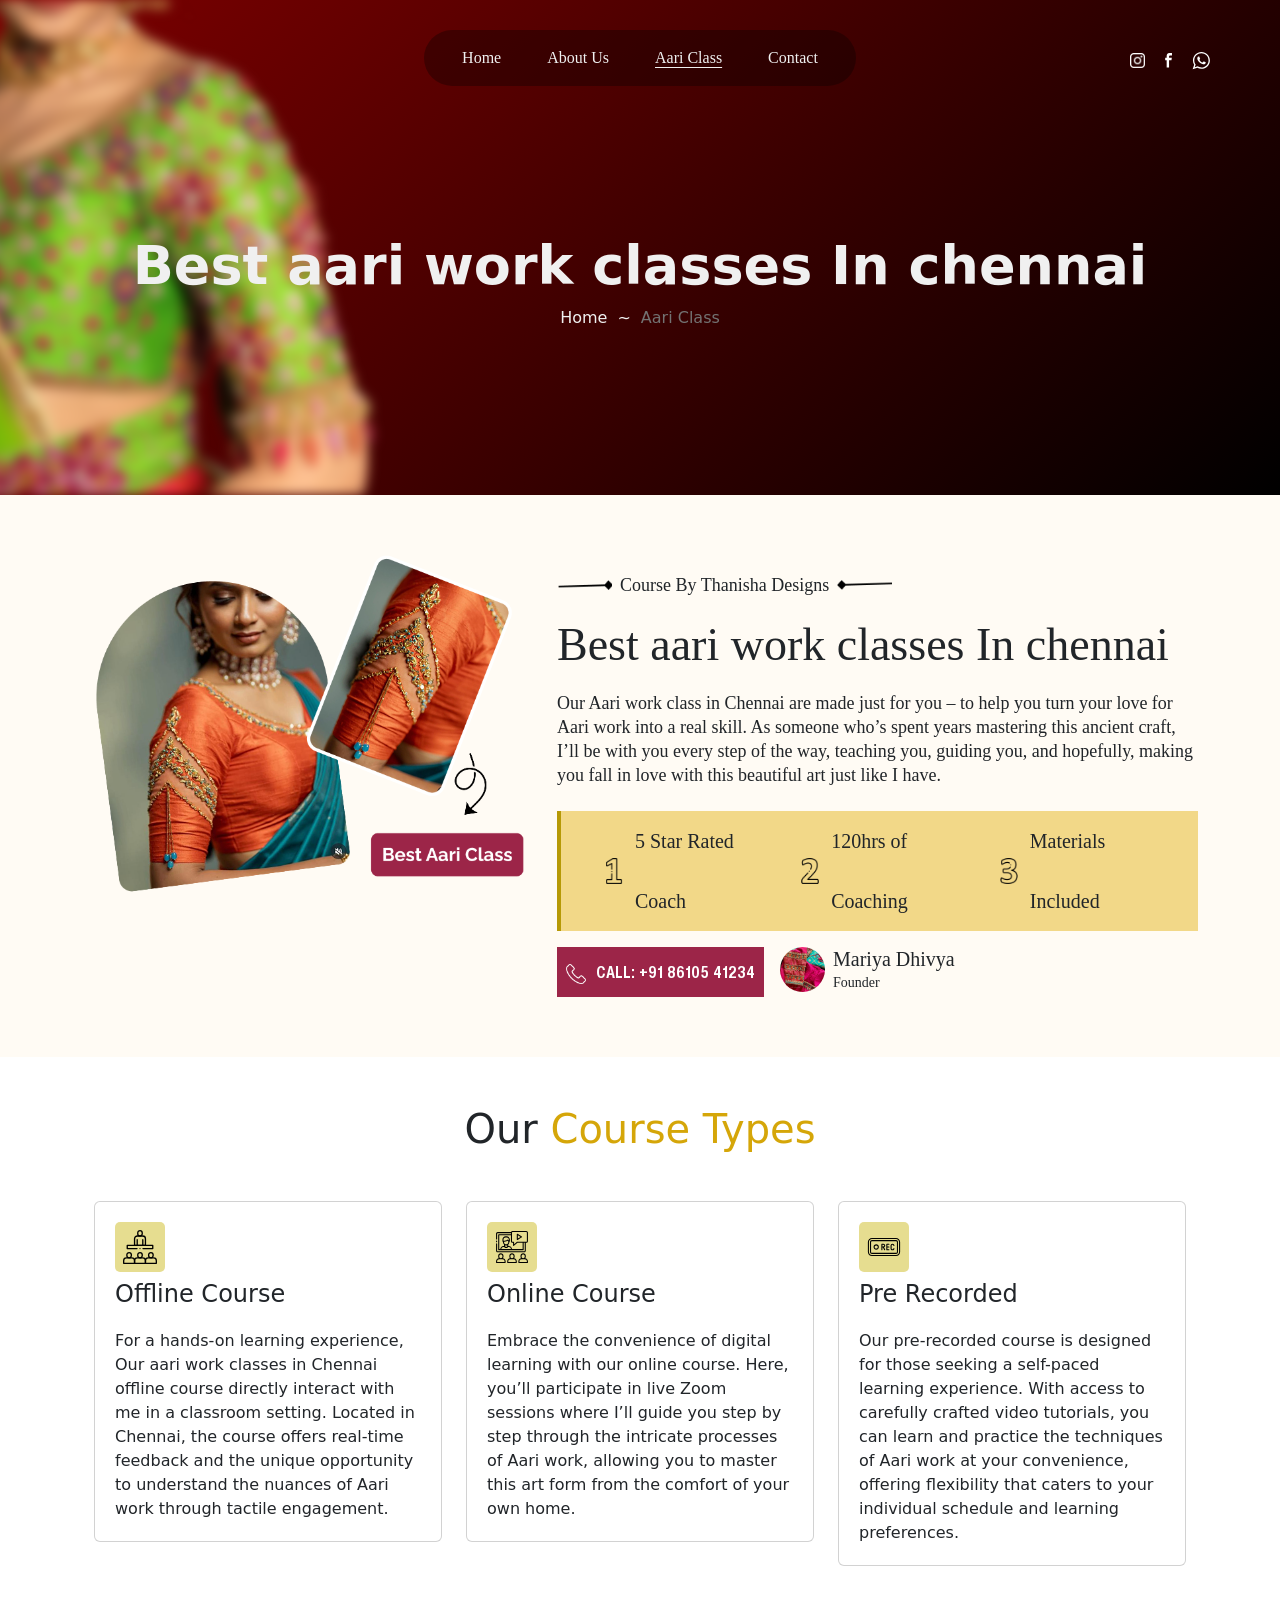
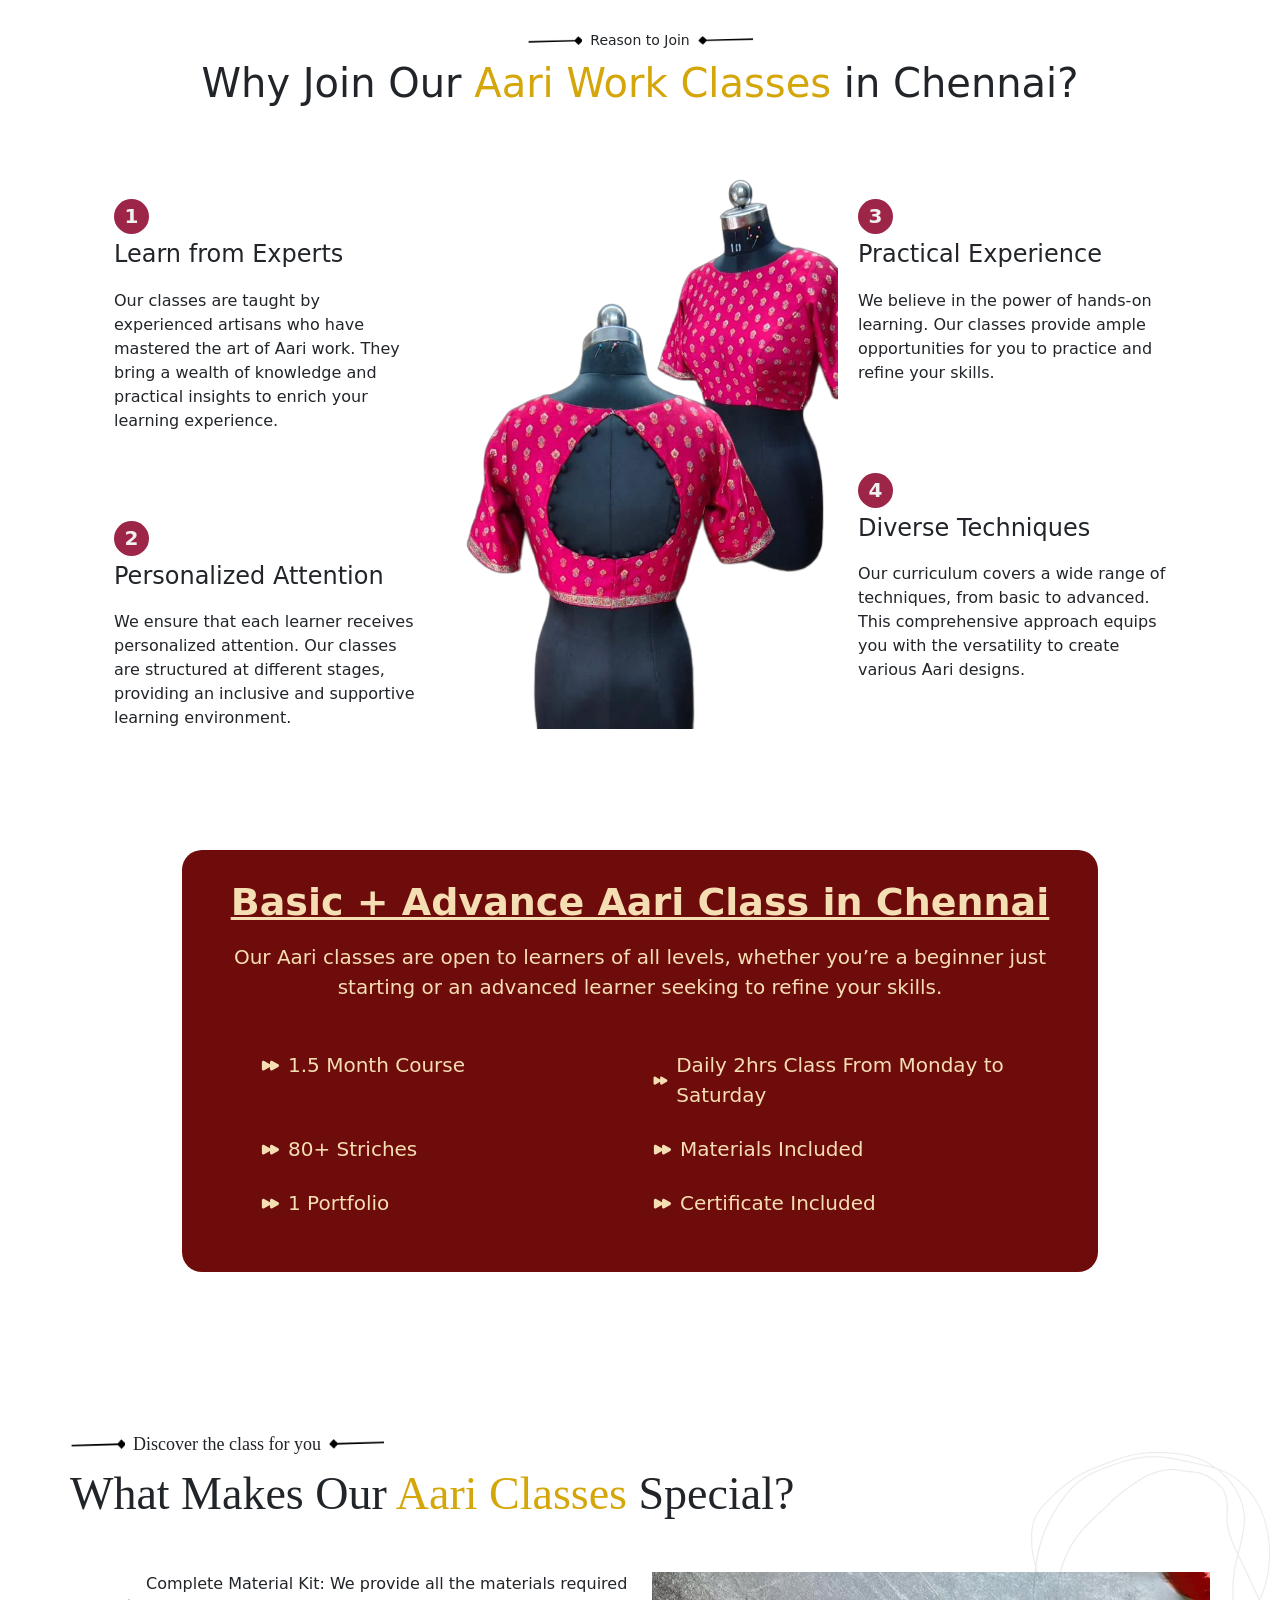
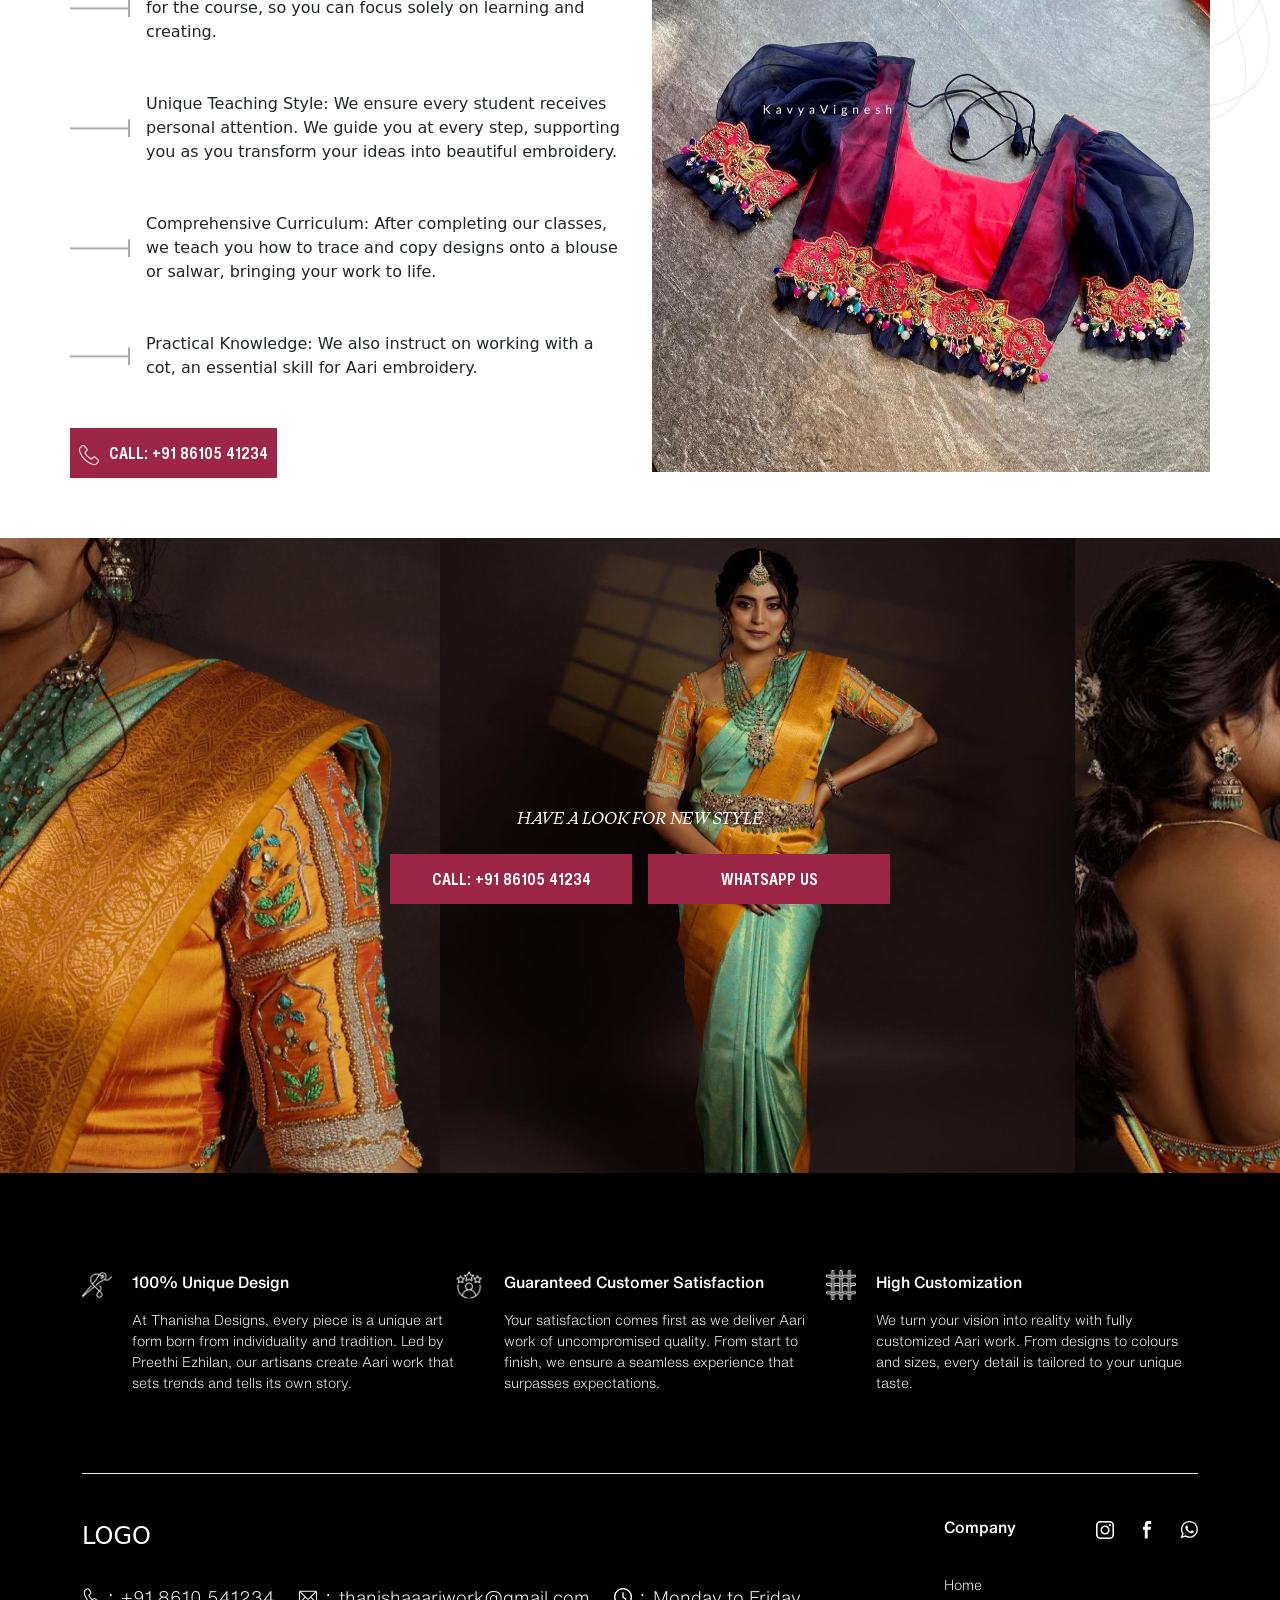
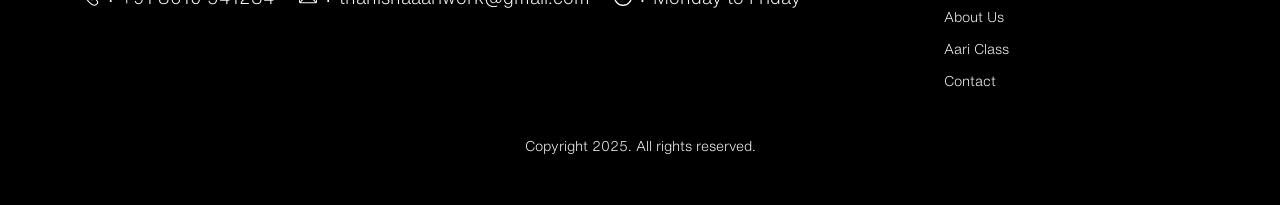
==== commit 4b35359e: "content updated" ====
--- a/aariClass.html
+++ b/aariClass.html
@@ -22,7 +22,7 @@
             <nav>
                 <ul class="d-flex flex-row navbar-nav">
                     <li class="nav-item">
-                        <a class="nav-link" href="/">Home</a>
+                        <a class="nav-link" href="index.html">Home</a>
                     </li>
                     <li class="nav-item">
                         <a class="nav-link" href="about.html">About Us</a>
@@ -76,7 +76,7 @@
                     <div class="section-title mb-0">
                         <div class="d-flex flex-row gap-2 align-items-center justify-content-start -mb-2">
                             <img src="./asset/img/black-Line-right.png" alt="arrow" class="arrow-icon" />
-                            <p class="fs-18 FR mb-0">Course By Nangaya Designs</p>
+                            <p class="fs-18 FR mb-0">Course By Thanisha Designs</p>
                             <img src="./asset/img/black-Line-left.png" alt="arrow" class="arrow-icon" />
                         </div>
                         <p class="title mb-0">Best aari work classes In chennai</p>
@@ -348,7 +348,7 @@
                             <div class='w-90 '>
                                 <p class='H-m fs-16 mb-0 text_nowrap footer_style_wrap'>
                                     100% Unique Design</p>
-                                <p class='H-l fs-14 mt-3 mb-3 letter-spacing'>At Nangaya Designs, every piece is a
+                                <p class='H-l fs-14 mt-3 mb-3 letter-spacing'>At Thanisha Designs, every piece is a
                                     unique art form born from individuality and tradition. Led by Preethi Ezhilan, our
                                     artisans create Aari work that sets trends and tells its own story.</p>
                             </div>
@@ -506,7 +506,7 @@
             <div class="mobile-menu-content">
                 <ul class="d-flex flex-column navbar-nav">
                     <li class="nav-item">
-                        <a class="nav-link" href="/">Home</a>
+                        <a class="nav-link" href="index.html">Home</a>
                     </li>
                     <li class="nav-item">
                         <a class="nav-link" href="about.html">About Us</a>
--- a/asset/css/akal_style.css
+++ b/asset/css/akal_style.css
@@ -1114,7 +1114,7 @@
 
 .get_more_right_section {
     flex-direction: column;
-    width: 205px;
+    width: 275px;
     height: 641px;
 }
 
@@ -1189,7 +1189,7 @@
 }
 
 .style_banner {
-    background: url("/asset/img/footer-bg.jpg");
+    background-image: url("/asset/img/footer-bg.jpg");
     background-repeat: no-repeat;
     background-size: cover;
     width: 100%;
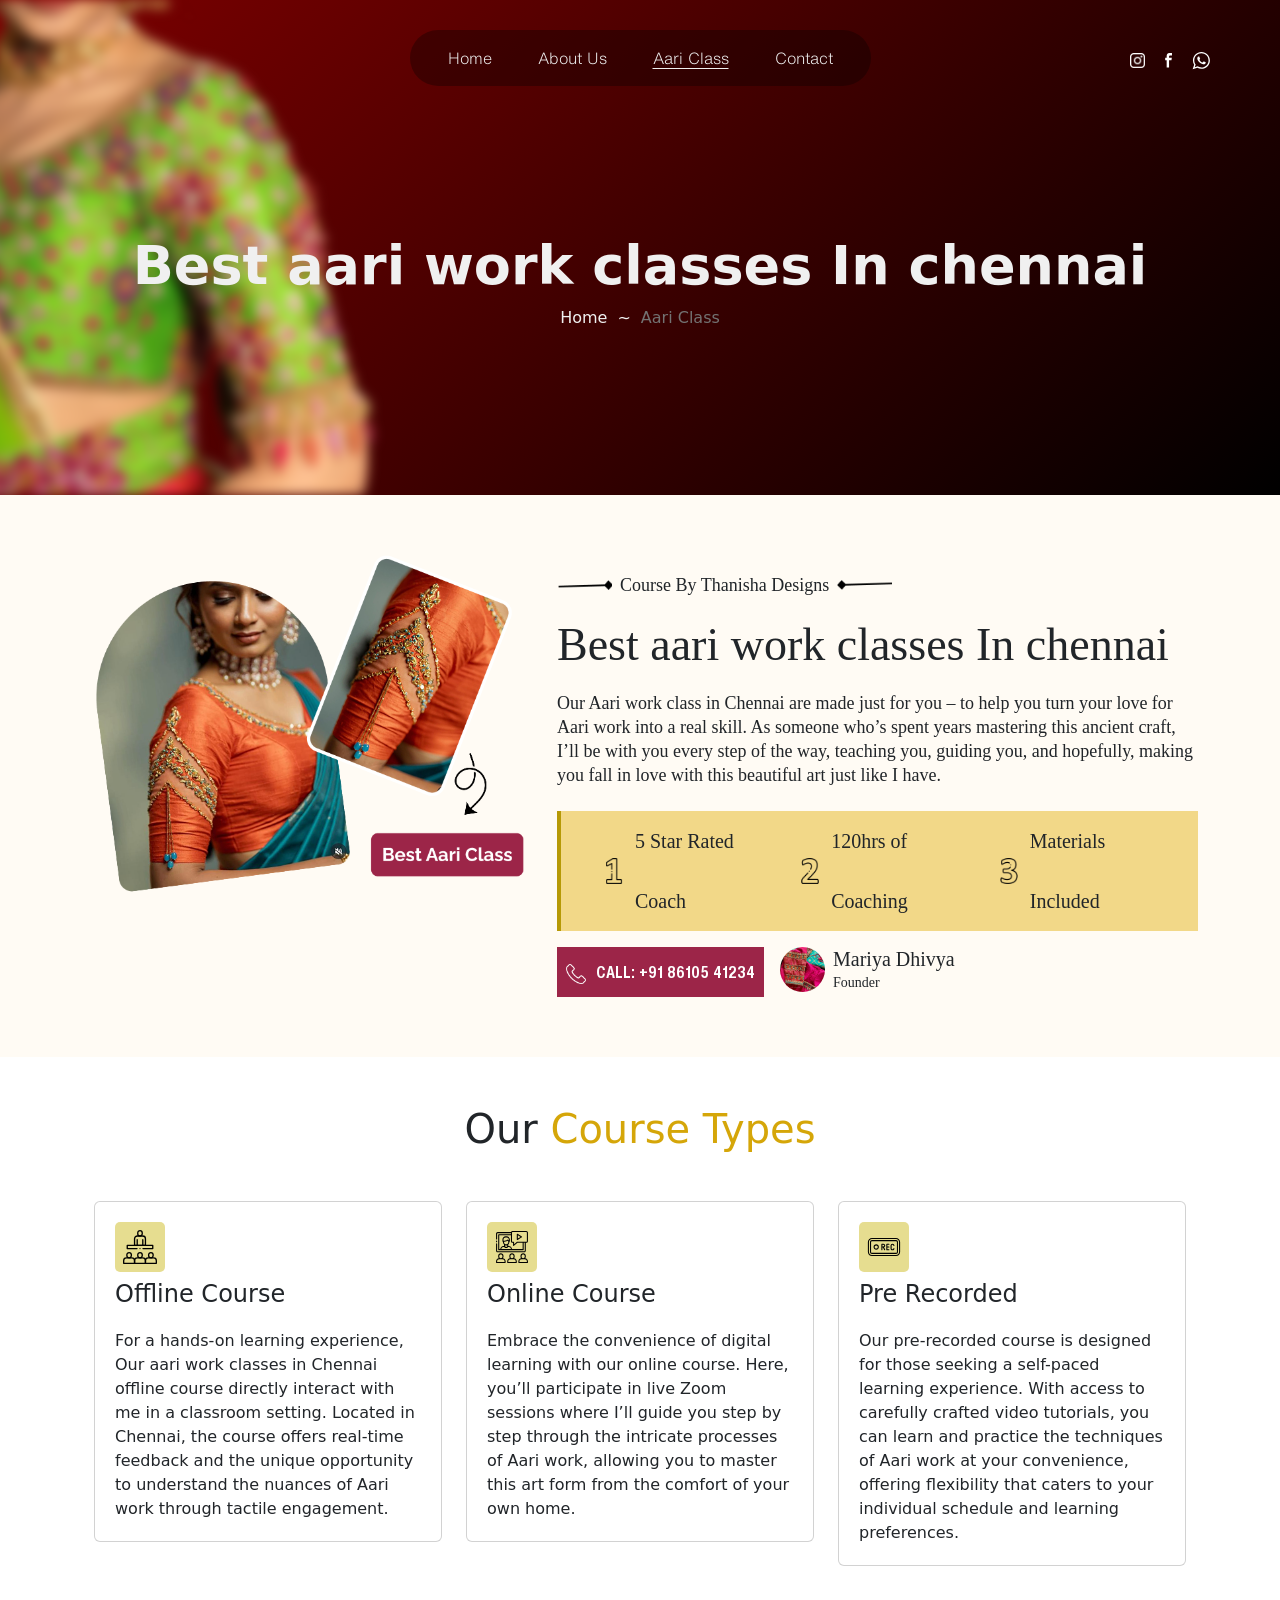
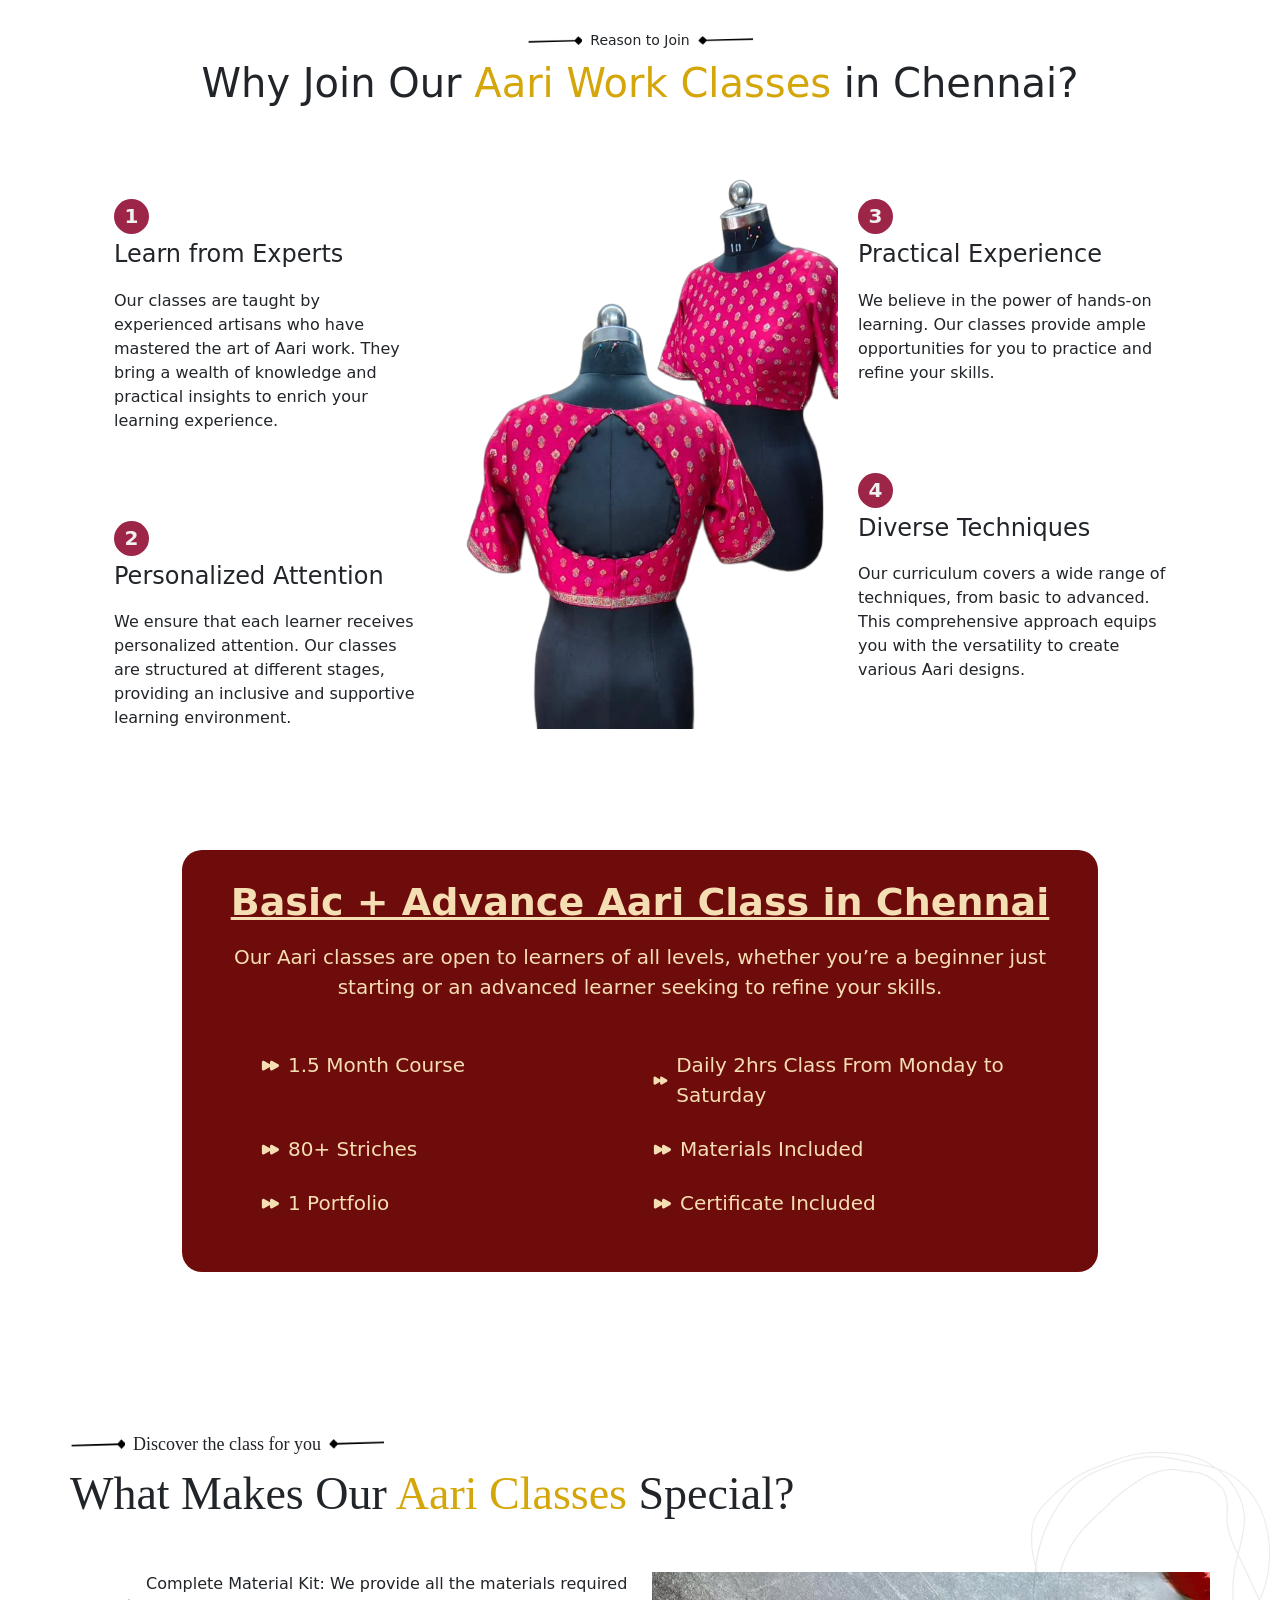
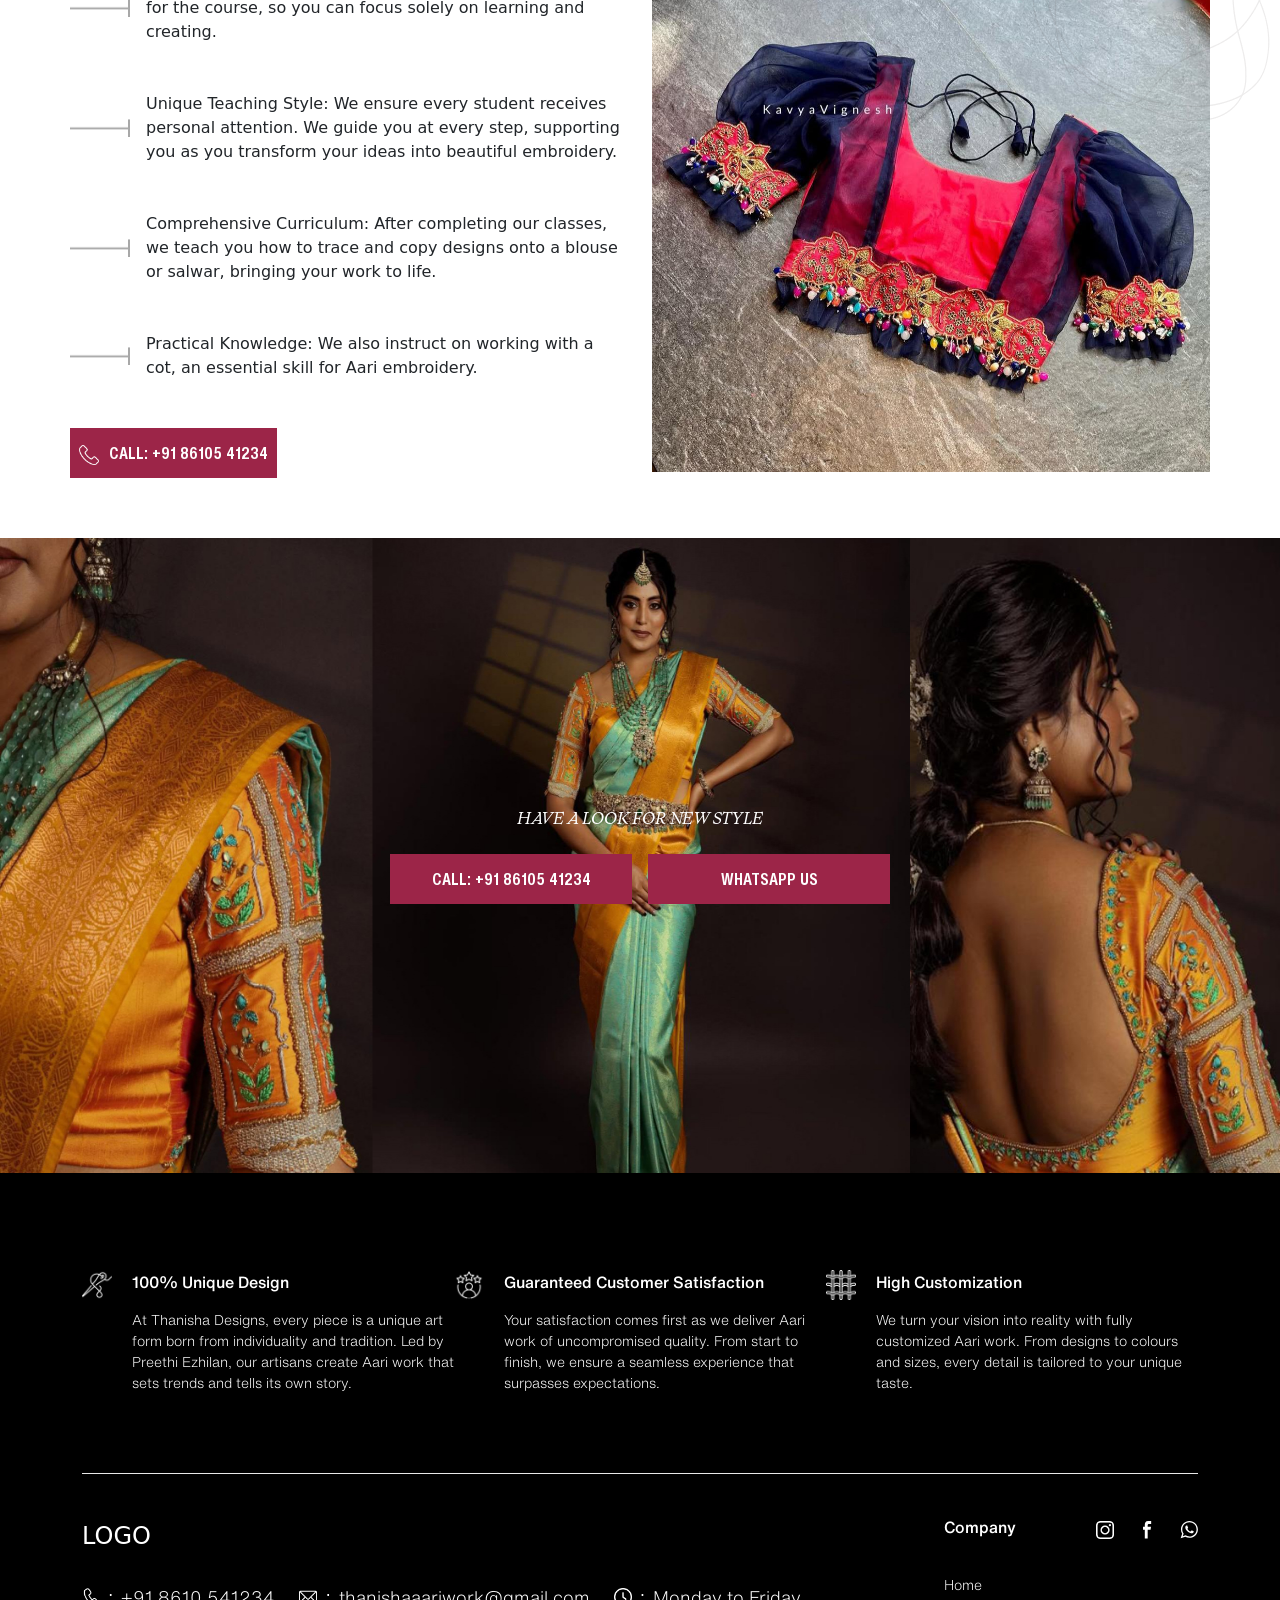
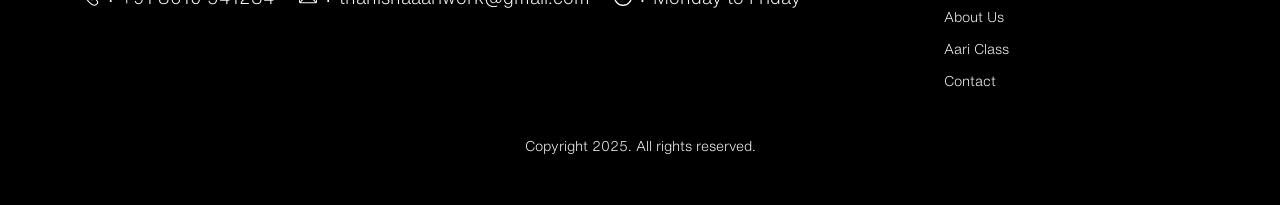
==== commit ef111214: "footer banner issue fixed" ====
--- a/aariClass.html
+++ b/aariClass.html
@@ -22,16 +22,16 @@
             <nav>
                 <ul class="d-flex flex-row navbar-nav">
                     <li class="nav-item">
-                        <a class="nav-link" href="index.html">Home</a>
-                    </li>
-                    <li class="nav-item">
-                        <a class="nav-link" href="about.html">About Us</a>
-                    </li>
-                    <li class="nav-item">
-                        <a class="nav-link" href="aariClass.html">Aari Class</a>
-                    </li>
-                    <li class="nav-item">
-                        <a class="nav-link" href="contact.html">Contact</a>
+                        <a class="nav-link H-l" href="index.html">Home</a>
+                    </li>
+                    <li class="nav-item">
+                        <a class="nav-link H-l" href="about.html">About Us</a>
+                    </li>
+                    <li class="nav-item">
+                        <a class="nav-link H-l" href="aariClass.html">Aari Class</a>
+                    </li>
+                    <li class="nav-item">
+                        <a class="nav-link H-l" href="contact.html">Contact</a>
                     </li>
                 </ul>
             </nav>
@@ -318,21 +318,25 @@
         <img src="asset/img/service-overlay-image.png" alt="image" class="service-overlay-img" />
     </div>
     <!-- footer banner start -->
-    <div>
-        <div class='style_banner d-flex flex-column justify-content-center align-items-center'>
-            <p class='PP_R fs-16 letter-spacing style_banner_content text-uppercase'>HAVE A LOOK FOR NEW STYLE</p>
-            <div class='w-500 d-flex flex-lg-row flex-column justify-content-center gap-3 p-0 pt-4 px-lg-0 px-5'>
-                <button
-                    class="btn align-items-center justify-content-center w-100 text-center gap-10 fs-14 text-uppercase button-design-focus rounded-0 p-0 btn-getmore d-lg-flex button-primary">
-                    <p class="text-nowrap btn-getmore fs-16 H-cb py-12 text-center w-100">CALL: +91 86105 41234</p>
-                </button>
-                <button
-                    class="btn align-items-center justify-content-center w-100 gap-10 fs-14 text-uppercase button-design-focus rounded-0 p-0 btn-getmore d-lg-flex button-primary">
-                    <p class="text-nowrap btn-getmore fs-16 H-cb py-12 text-center w-100">WHATSAPP US</p>
-                </button>
-            </div>
-        </div>
-    </div>
+    <div class="footer-banner">
+            <div class="position-relative">
+                <img src="/asset/img/footer-bg.jpg" class='style_banner'
+                            alt="footer-logo" />
+                <div class="d-flex flex-column justify-content-center align-items-center style_banner_content">
+                    <p class='PP_R fs-16 letter-spacing text-uppercase'>HAVE A LOOK FOR NEW STYLE</p>
+                <div class='w-500 d-flex flex-lg-row flex-column justify-content-center gap-3 p-0 pt-4 px-lg-0 px-5'>
+                    <button
+                        class="btn align-items-center justify-content-center w-100 text-center gap-10 fs-14 text-uppercase button-design-focus rounded-0 p-0 btn-getmore d-lg-flex button-primary">
+                        <p class="text-nowrap btn-getmore fs-16 H-cb py-12 text-center w-100">CALL: +91 86105 41234</p>
+                    </button>
+                    <button
+                        class="btn align-items-center justify-content-center w-100 gap-10 fs-14 text-uppercase button-design-focus rounded-0 p-0 btn-getmore d-lg-flex button-primary">
+                        <p class="text-nowrap btn-getmore fs-16 H-cb py-12 text-center w-100">WHATSAPP US</p>
+                    </button>
+                </div>
+                </div>
+            </div>
+        </div>
     <!-- footer banner end -->
     <!-- footer start -->
     <div class="footer_content">
@@ -478,11 +482,11 @@
                             </div>
                         </div>
                         <div class=' d-none d-lg-flex gap-24'>
-                            <a href='/' target="_blank"><img src="/asset/img/instagram.png"
+                            <a href='/' target="_blank"><img src="asset/img/instagram.png"
                                     class='footer_whatsapp_icon' alt="facebook-icon" /></a>
-                            <a href='/' target="_blank"><img src="/asset/img/facebook_icon.svg"
+                            <a href='/' target="_blank"><img src="asset/img/facebook_icon.svg"
                                     class='footer_whatsapp_icon' alt="whatsapp-icon" /></a>
-                            <a href='/' target="_blank"><img src="/asset/img/whatsapp_icon.svg"
+                            <a href='/' target="_blank"><img src="asset/img/whatsapp_icon.svg"
                                     class='footer_whatsapp_icon' alt="whatsapp-icon" /></a>
                         </div>
                     </div>
--- a/asset/css/akal_style.css
+++ b/asset/css/akal_style.css
@@ -1189,7 +1189,7 @@
 }
 
 .style_banner {
-    background-image: url("/asset/img/footer-bg.jpg");
+    background-image: url("..asset/img/footer-bg.jpg");
     background-repeat: no-repeat;
     background-size: cover;
     width: 100%;
@@ -1206,6 +1206,15 @@
 
 .style_banner_content {
     color: var(--white);
+    position: absolute;
+    z-index: 2;
+    top: 50%;
+    left: 50%;
+    transform: translate(-50%, -50%);
+    width: 100%;
+    justify-content: center;
+    align-items: center;
+    text-align: center;
 }
 
 .btn-getmore {
@@ -3355,7 +3364,9 @@
 
 @media (max-width: 1024px) {
     .style_banner_content {
-        bottom: 22vh;
+        top: 50%;
+        left: 50%;
+        transform: translate(-50%, -50%);
     }
 
     .footer_popup {
@@ -4900,7 +4911,9 @@
         }
 
         .style_banner_content {
-            bottom: 35vh;
+            top: 50%;
+            left: 50%;
+            transform: translate(-50%, -50%);
         }
 
     }
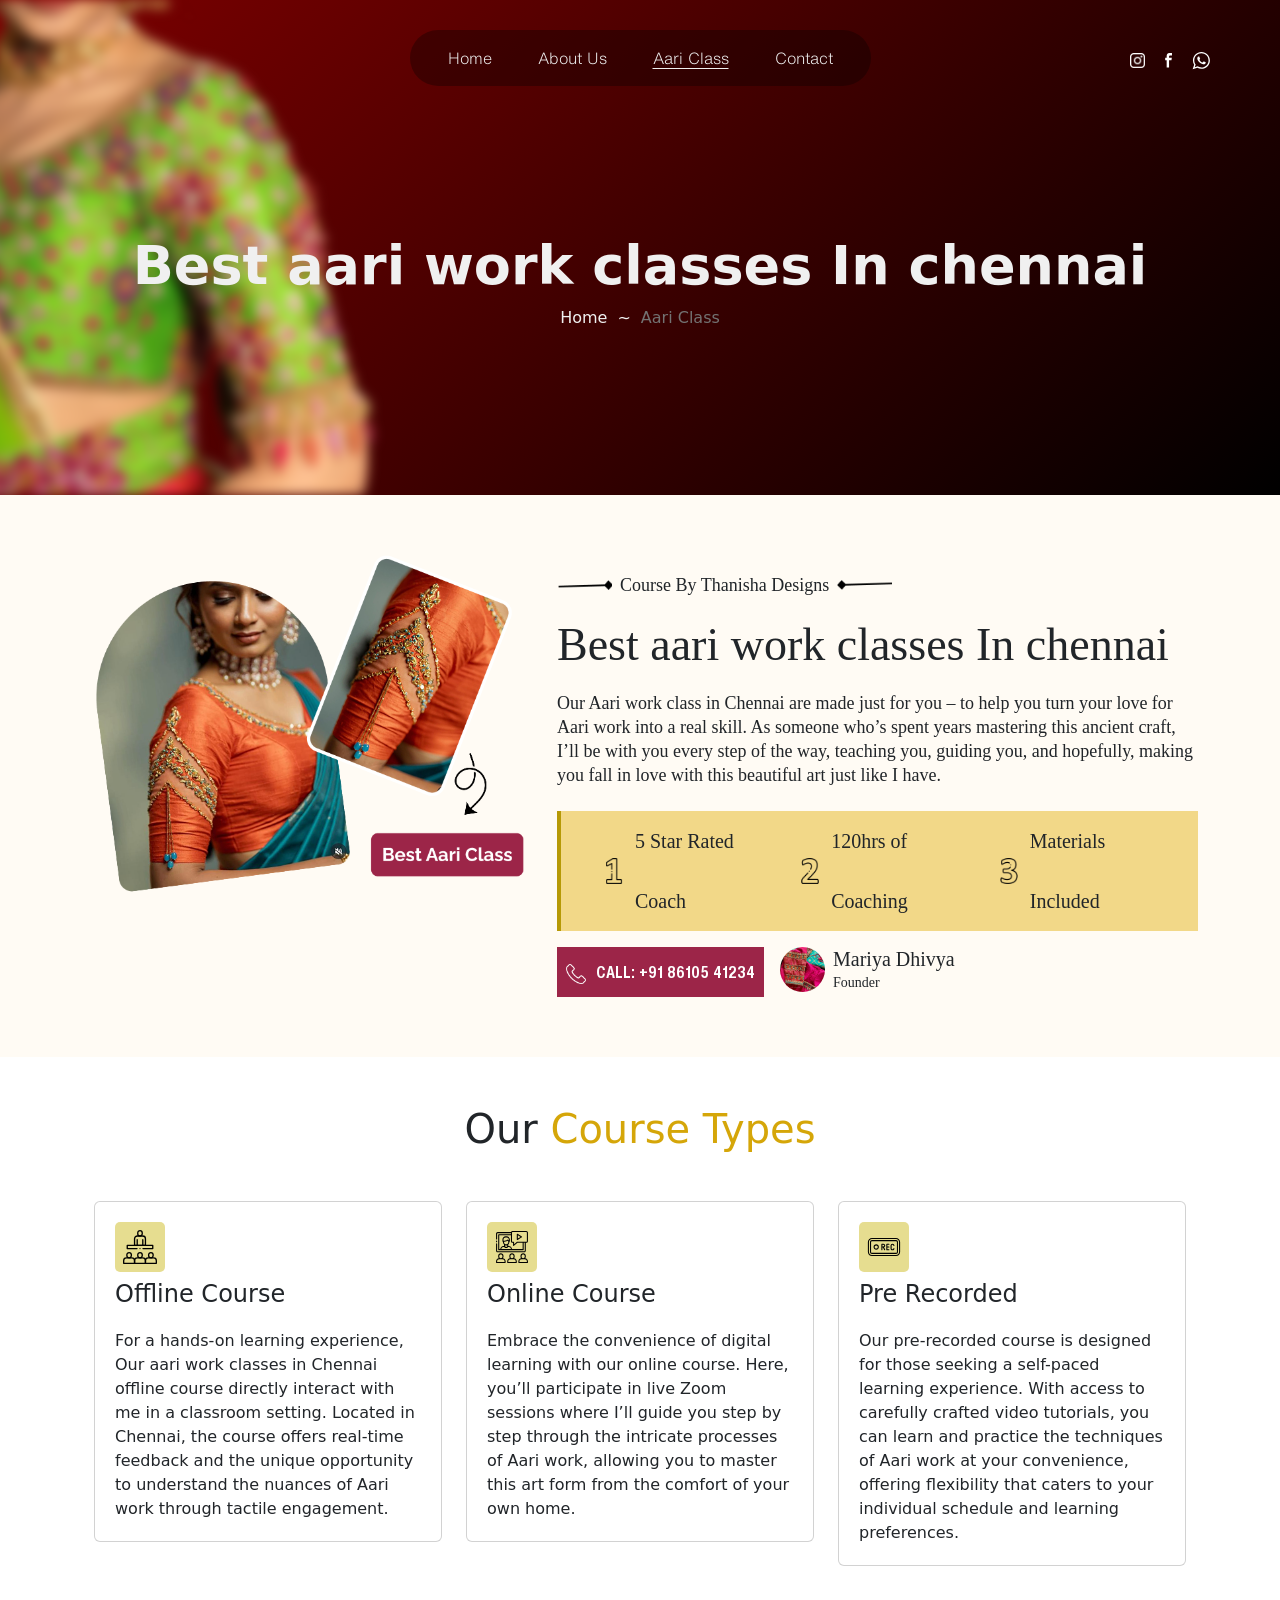
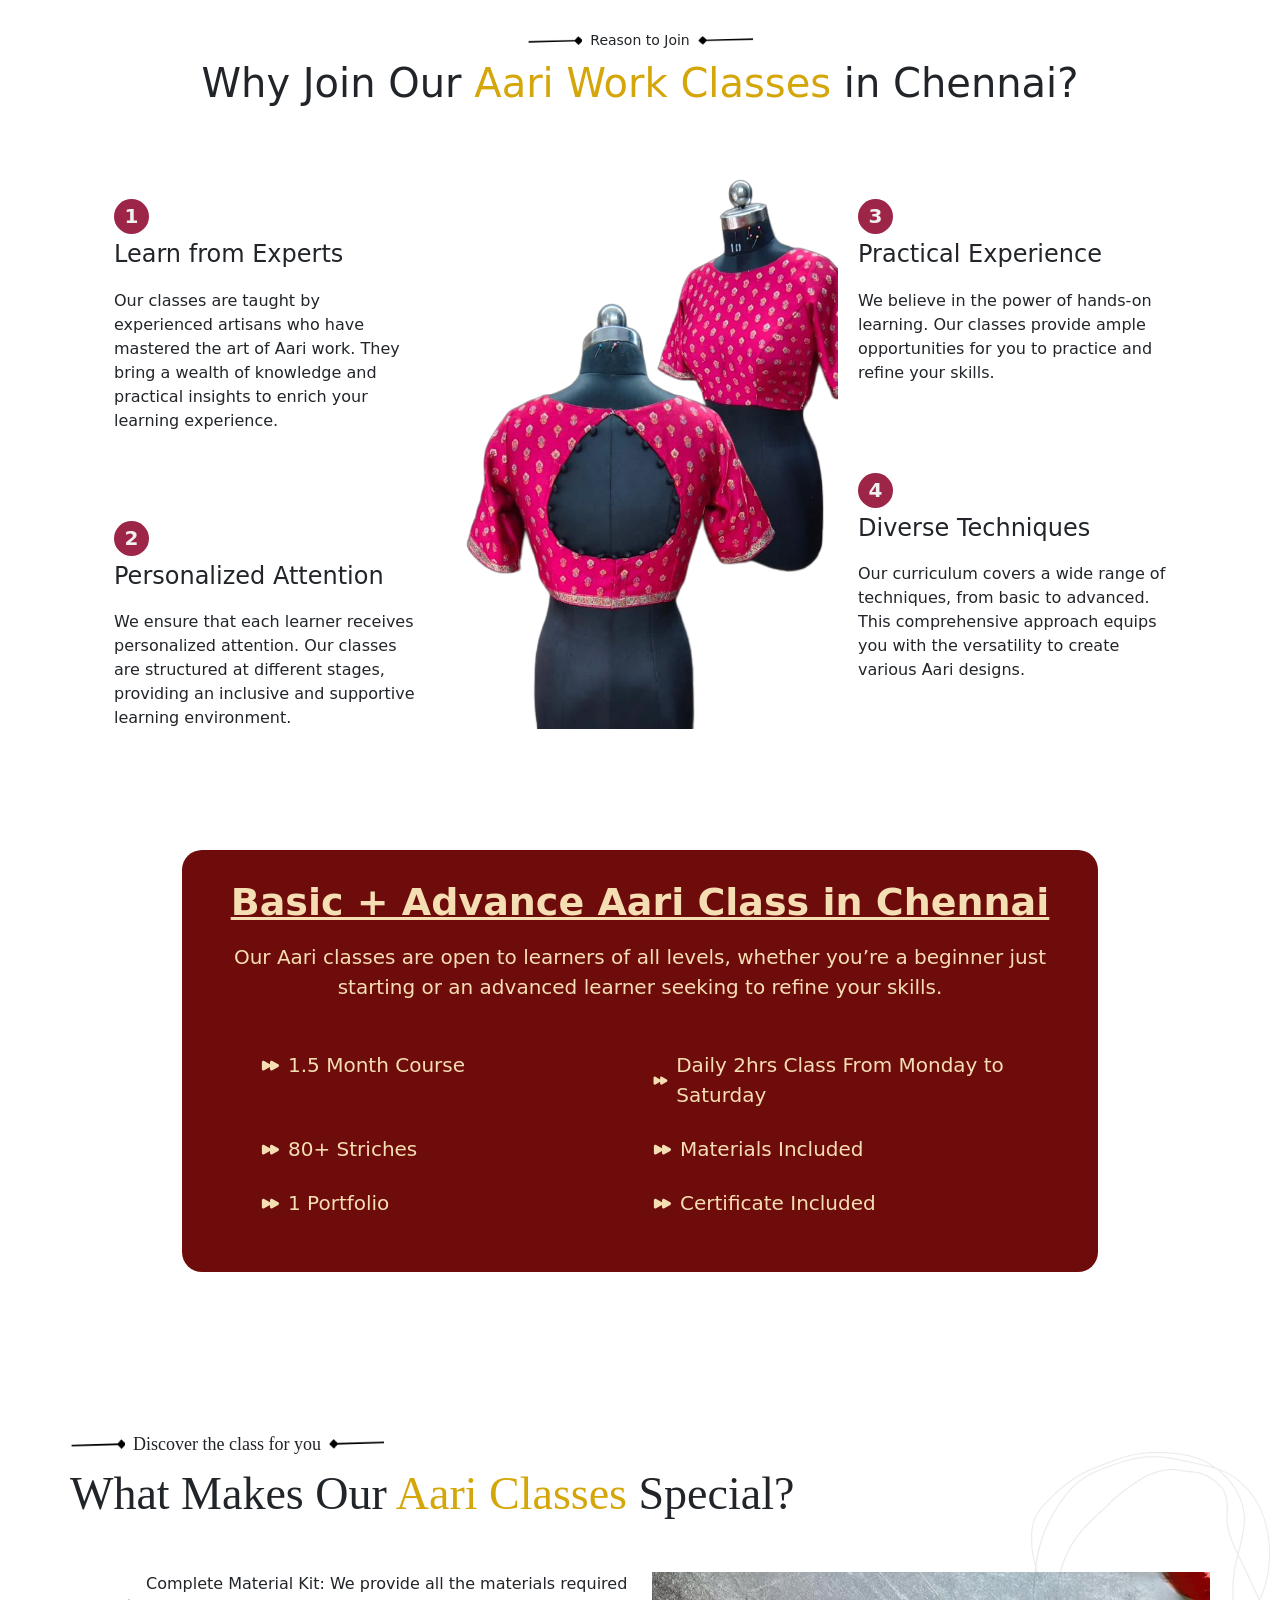
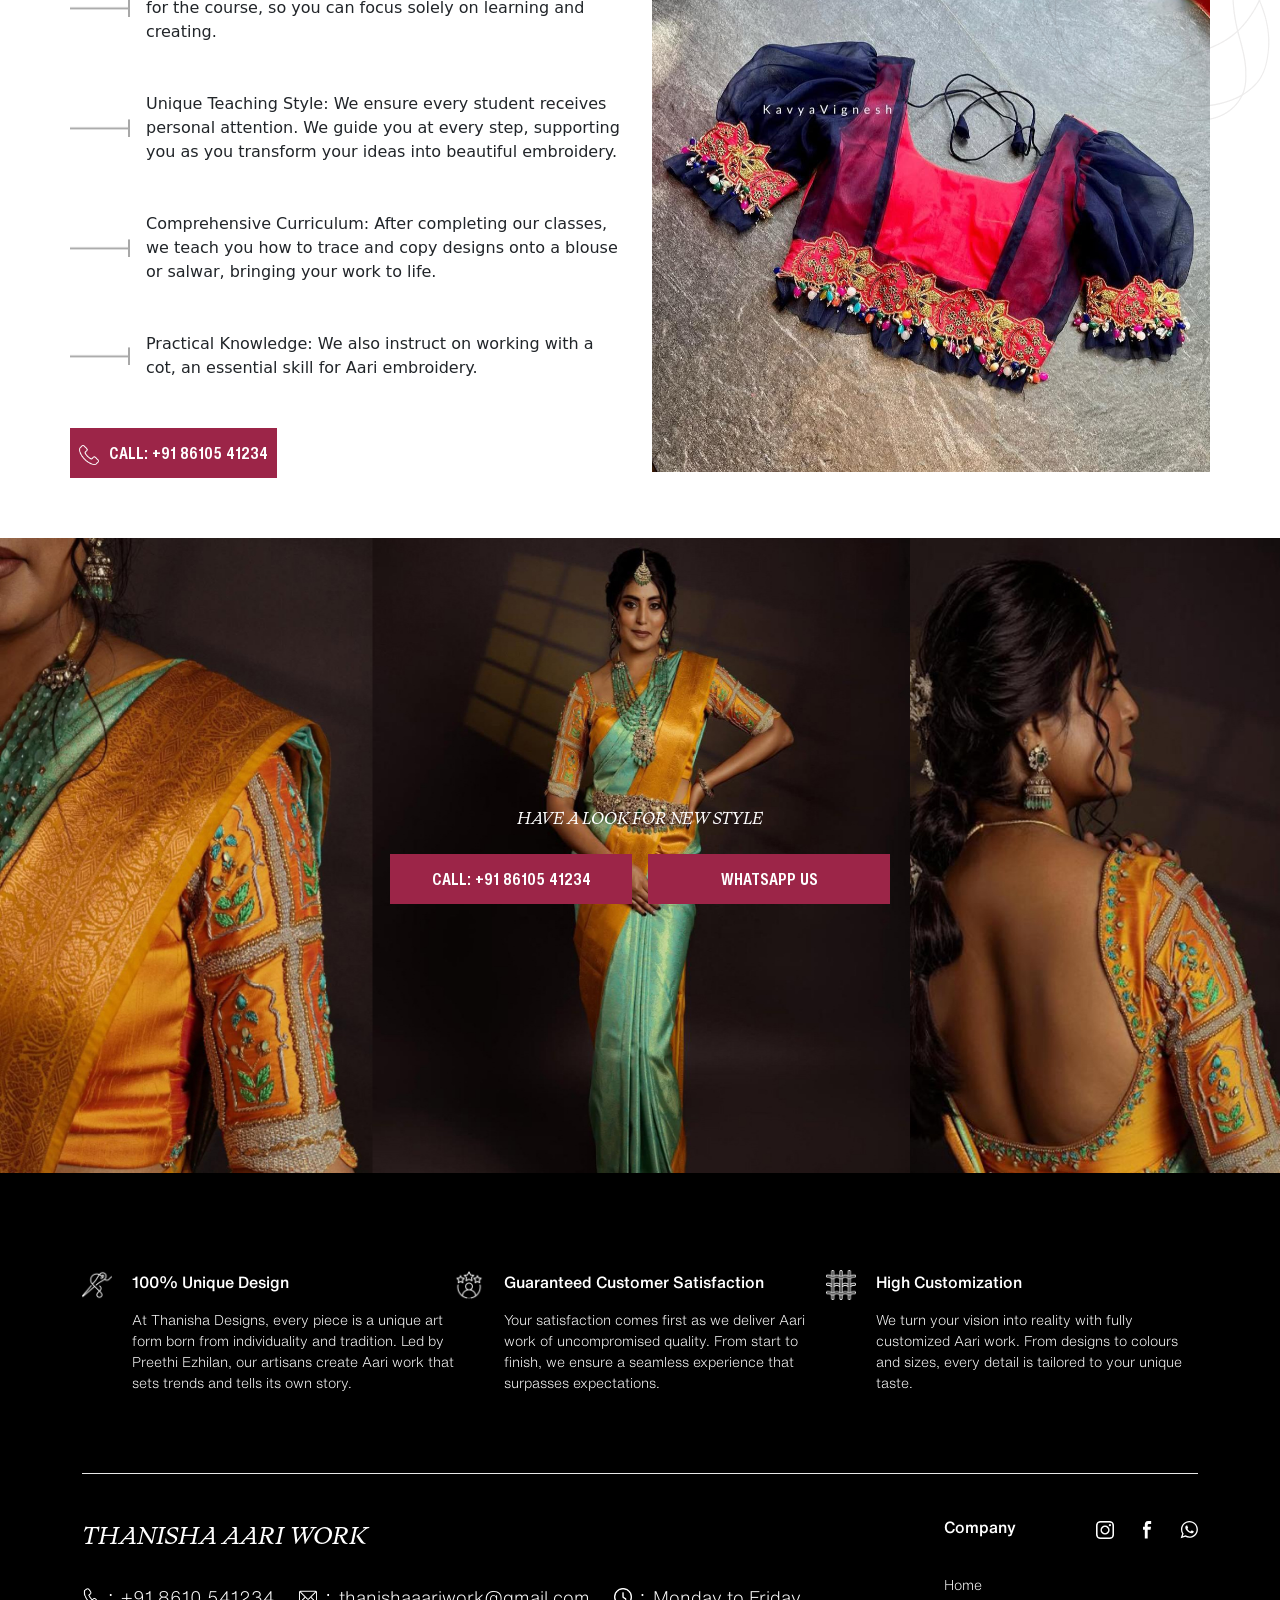
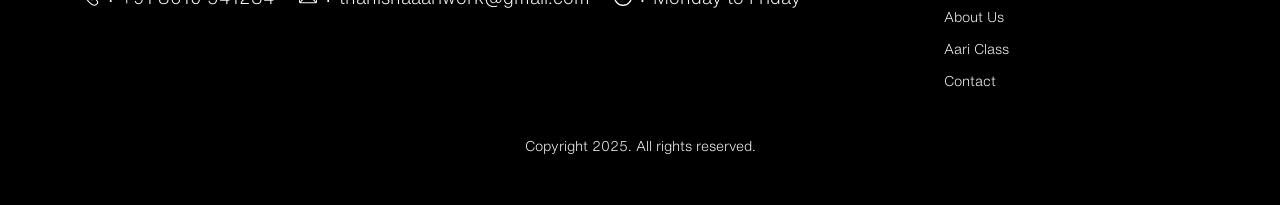
==== commit 8067e123: "Footer name change" ====
--- a/aariClass.html
+++ b/aariClass.html
@@ -320,7 +320,7 @@
     <!-- footer banner start -->
     <div class="footer-banner">
             <div class="position-relative">
-                <img src="/asset/img/footer-bg.jpg" class='style_banner'
+                <img src="asset/img/footer-bg.jpg" class='style_banner'
                             alt="footer-logo" />
                 <div class="d-flex flex-column justify-content-center align-items-center style_banner_content">
                     <p class='PP_R fs-16 letter-spacing text-uppercase'>HAVE A LOOK FOR NEW STYLE</p>
@@ -398,7 +398,7 @@
                     <div class='col-xl-6 d-flex flex-column gap-30 p-0'>
                         <!-- <img src="asset/images/akal_images/footer_akal_logo.svg" class='footer_logo'
                             alt="footer-logo" /> -->
-                        <p class="text-uppercase fs-24 m-0">logo</p>
+                        <p class="text-uppercase fs-24 m-0 PP_R">THANISHA AARI WORK</p>
                         <div class='d-flex gap-24 footer_below_akal'>
                            <div
                                 class='d-flex gap-8 justify-content-start align-items-center'>
--- a/asset/css/akal_style.css
+++ b/asset/css/akal_style.css
@@ -1189,9 +1189,9 @@
 }
 
 .style_banner {
-    background-image: url("..asset/img/footer-bg.jpg");
-    background-repeat: no-repeat;
-    background-size: cover;
+    /* background-image: url("..asset/img/footer-bg.jpg"); */
+    /* background-repeat: no-repeat; */
+    /* background-size: cover; */
     width: 100%;
     height: 635px;
 }
